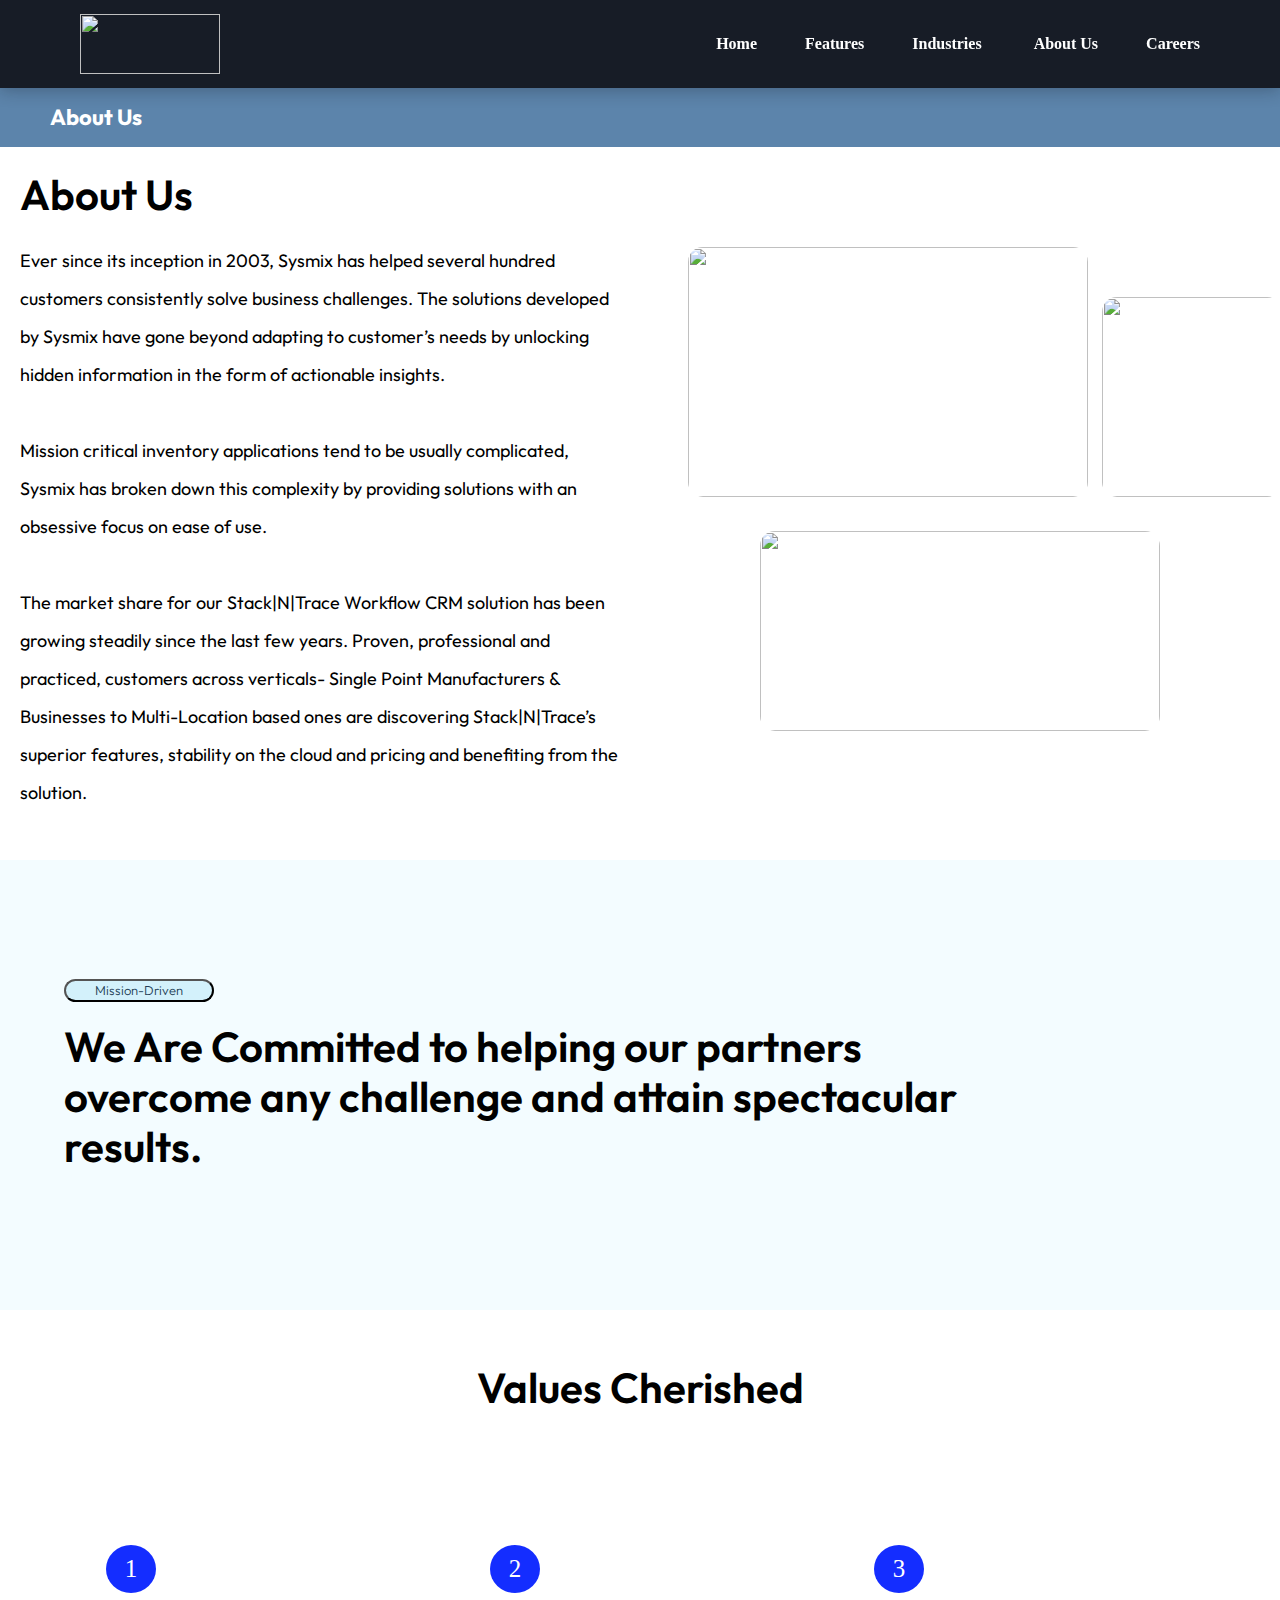
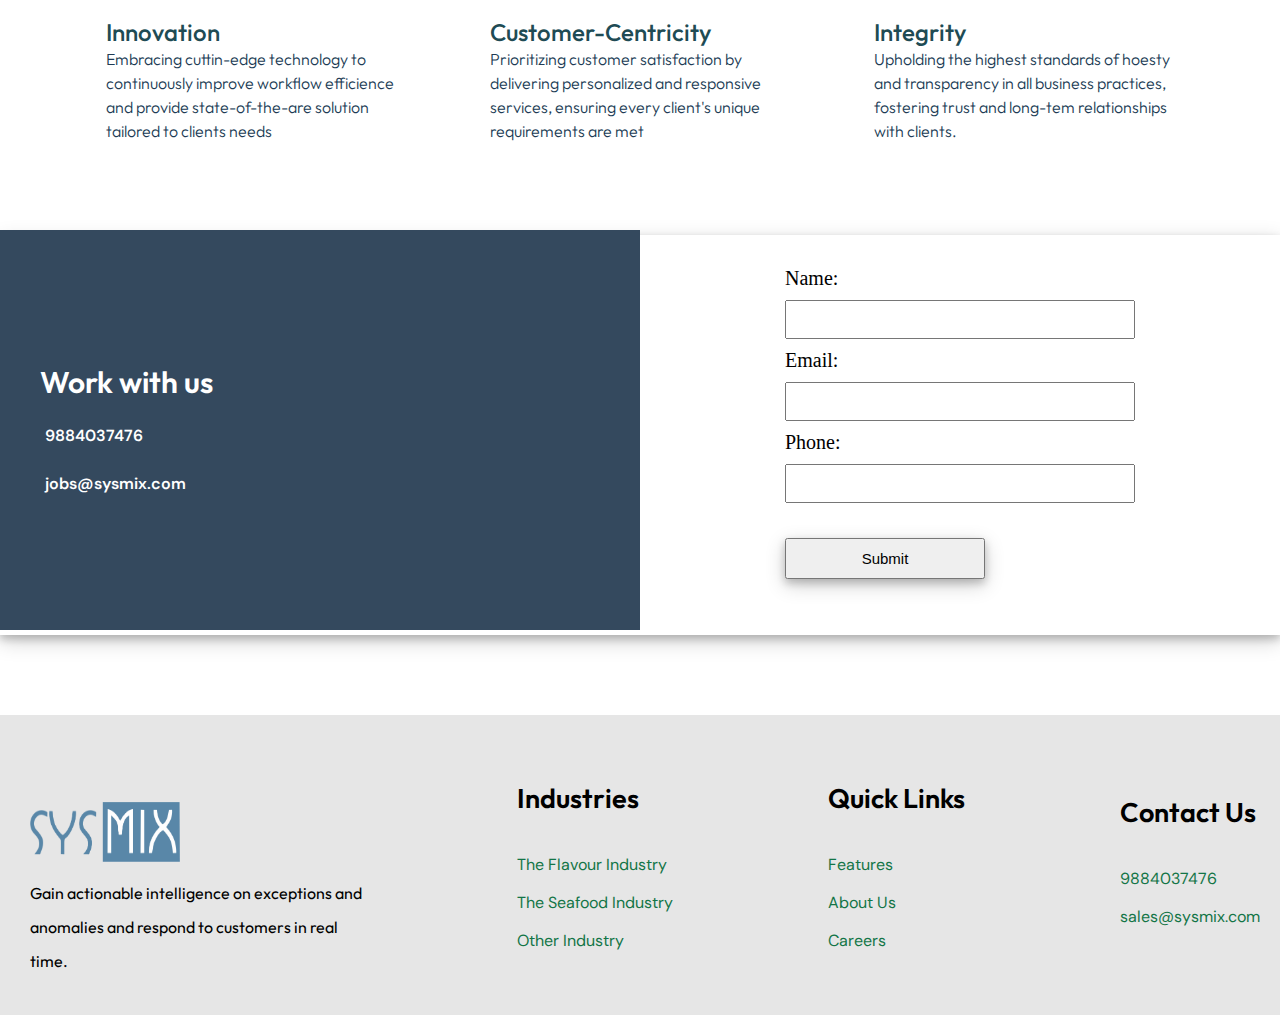
==== aboutus.html @ 6ed76802 "added about-us section" ====
<!DOCTYPE html>
<html lang="en">
<head>
    <meta charset="UTF-8">
    <meta name="viewport" content="width=device-width, initial-scale=1.0">
    <title></title>
    <link href="https://cdn.jsdelivr.net/npm/remixicon@3.2.0/fonts/remixicon.css" rel="stylesheet">
    <link rel="stylesheet" href="https://cdnjs.cloudflare.com/ajax/libs/font-awesome/6.6.0/css/all.min.css" integrity="sha512-Kc323vGBEqzTmouAECnVceyQqyqdsSiqLQISBL29aUW4U/M7pSPA/gEUZQqv1cwx4OnYxTxve5UMg5GT6L4JJg==" crossorigin="anonymous" referrerpolicy="no-referrer" />
    <link
    rel="stylesheet"
    href="https://cdnjs.cloudflare.com/ajax/libs/animate.css/4.1.1/animate.min.css"
  />
    <link rel="stylesheet" href="./aboutus.css">
</head>
<body>
    <!-- start of navbar-section -->
    <header class="header" >
        <nav class="nav container">
           <div class="nav__data">
              <a href="#" class="nav__logo">
                 <img style="width: 140px; height: 60px;" src="https://sysmix.snaptics.agency/wp-content/uploads/2024/07/Page-2sysmix-logo.png" alt="">
              </a>
              
              <div class="nav__toggle" id="nav-toggle">
                 <i class="ri-menu-line nav__burger"></i>
                 <i class="ri-close-line nav__close"></i>
              </div>
           </div>

           <!--=============== NAV MENU ===============-->
           <div class="nav__menu" id="nav-menu">
              <ul class="nav__list">
                 <li><a href="#" class="nav__link">Home</a></li>

                 <li><a href="#" class="nav__link">Features</a></li>

                 <!--=============== DROPDOWN 1 ===============-->
               
                 
                 

                 <!--=============== DROPDOWN 2 ===============-->
                 <li class="dropdown__item">
                    <div class="nav__link">
                       Industries <i class="ri-arrow-down-s-line dropdown__arrow"></i>
                    </div>

                    <ul class="dropdown__menu">
                       <li>
                          <a href="#" class="dropdown__link">
                              Flavour Industry
                          </a>                          
                       </li>

                       <li>
                          <a href="#" class="dropdown__link">
                              Sea Food Industry
                          </a>
                       </li>

                       <li>
                          <a href="#" class="dropdown__link">
                              Other Industries
                          </a>
                       </li>
                    </ul>
                 </li>

                 <li><a href="#" class="nav__link">About Us</a></li>
                 <li><a href="career.html" class="nav__link">Careers</a></li>
              </ul>
           </div>
        </nav>
     </header>
    <!-- end of navbar-section -->

    <!-- start of careers section -->
    <div class="careers">
      <h2>About Us</h2>
  </div>
  <!-- end of careers section -->

  <!-- start of aboutus-section -->
   <div class="aboutus-section">
      <div class="content">
         <h2>About Us</h2>
         <p>Ever since its inception in 2003, Sysmix has helped several hundred <br> customers consistently solve business challenges. The solutions developed <br> by Sysmix have gone beyond adapting to customer’s needs by unlocking <br> hidden information in the form of actionable insights.

            <br>
            <br>
            
 

            Mission critical inventory applications tend to be usually complicated, <br> Sysmix has broken down this complexity by providing solutions with an <br> obsessive focus on ease of use.
            <br>
            <br>
             The market share for our Stack|N|Trace Workflow CRM solution has been <br> growing steadily since the last few years. Proven, professional and  <br>practiced, customers across verticals- Single Point Manufacturers & <br> Businesses to Multi-Location based ones are discovering Stack|N|Trace’s <br>superior features, stability on the cloud and pricing and benefiting from the solution.</p>
      </div>
      <div class="images">
         <div class="images-content">
            <img src="https://sysmix.snaptics.agency/wp-content/uploads/2024/07/Module-11.jpg" alt="" srcset="" class="image-1">
         <img src="https://sysmix.snaptics.agency/wp-content/uploads/2024/07/8_About_Business_Consulting_Company-Hero-Img_2.jpg" alt="" class="image-2">
         <img src="https://sysmix.snaptics.agency/wp-content/uploads/2024/07/8_About_Business_Consulting_Company-Hero-Img_3.jpg" alt="" srcset="" class="image-3">
         </div>
      </div>
   </div>

   <!-- end of aboutus-section -->

   <!-- start of mission driven session -->
    <div class="mission-driven">
      <div class="mission-driven-content">
         <button>Mission-Driven</button>
         <h1>We Are Committed to helping our partners <br> overcome any challenge and attain spectacular <br> results.</h1>

      </div>
    </div>

    <!-- end of mission driven-session -->

    <!-- start of values cherished -->
     <div class="values-cherished">
         <h2>Values Cherished</h2>
     </div>

     <!-- end of values cherished -->

     <!-- start of values -->
      <div class="values">
         <div class="values-content">
            <div class="content-1">
               <div class="insidecontent-1">
                  <p class="heading">1</p>
               <h4>Innovation</h4>
               <p class="content">Embracing cuttin-edge technology to <br>
               continuously improve workflow efficience and provide state-of-the-are solution <br>tailored to clients needs</p>
               </div>
            </div>
            <div class="content-2">
               <div class="insidecontent-2">
                  <p class="heading">2</p>
                  <h4>Customer-Centricity</h4>
                  <p class="content">Prioritizing customer satisfaction by <br> delivering personalized and responsive <br> services, ensuring every client's unique <br> requirements are met</p>
               </div>
            </div>
            <div class="content-3">
               <div class="insidecontent-3">
                  <p class="heading">3</p>
                  <h4>Integrity</h4>
                  <p class="content">Upholding the highest standards of hoesty <br> and transparency in all business practices, <br>fostering trust and long-tem relationships <br> with clients.</p>
               </div>
            </div>
         </div>
      </div>

      <!-- end of values -->

       <!-- start of workwithus-section -->
     <div class="workwithus-section">
      <div class="content">
         <h2>Work with us</h2>
         <p><i class="fa-solid fa-phone" style="color: #fff; margin-right: 5px;"></i> 9884037476</p>
         <p><i class="fa-solid fa-envelope" style="color: #fff; margin-right: 5px;"></i> jobs@sysmix.com</p>
      </div>
      <div class="form">
         <form>
            <label for="fname">Name:</label><br>
            <input type="text" id="fname" name="fname" style="margin: 10px 0px;"><br>
            <label for="lname">Email:</label><br>
            <input type="text" id="lname" name="lname" style="margin: 10px 0px;"> <br>
            <label for="lphone">Phone:</label><br>
            <input type="email" id="lphone" name="lphone" style="margin: 10px 0px;" > <br>
            <button>Submit</button>
          </form>
      </div>

     </div>

     <!-- end of workwithus-section -->


      <!-- start of footer section -->
      <div class="footer">
         <div class="content-1">
            <img src="./images/Page 2sysmix logo.png" alt="">
            <p>Gain actionable intelligence on exceptions and <br>anomalies and respond to customers in real <br> time.</p>
         </div>
         <div class="content-2">
            <h1>Industries</h1>
            <ul>
                <a href=""><li><i class="fa-solid fa-check" style="color:#000;"></i> The Flavour Industry</li></a>
               <a href=""><li><i class="fa-solid fa-check" style="color:#000;"></i> The Seafood Industry</li></a>
               <a href=""><li><i class="fa-solid fa-check" style="color:#000;"></i> Other Industry</li></a>
            </ul>
         </div>
         <div class="content-3">
            <h1>Quick Links</h1>
            <ul>
               <a href=""><li><i class="fa-solid fa-check" style="color:#000;"></i> Features</li></a>
               <a href=""><li><i class="fa-solid fa-check" style="color:#000;"></i> About Us</li></a>
               <a href=""><li><i class="fa-solid fa-check" style="color:#000;"></i> Careers</li></a>
            </ul>
         </div>
         <div class="content-4">
            <h1>Contact Us</h1>
            <ul>
               <a href=""><li><i class="fa-solid fa-phone"style="color:#000;"></i> 9884037476</li></a>
               <a href=""><li><i class="fa-solid fa-envelope " style="color:#000;"></i> sales@sysmix.com</li></a>
               <div style="display: flex;flex-direction: row;">
                  <i class="fa-brands fa-facebook-f " style="margin: 5px 5px; cursor: pointer;"></i>
                  <i class="fa-brands fa-instagram" style="margin: 5px 5px; cursor: pointer;"></i>
                  <i class="fa-brands fa-twitter" style="margin: 5px 5px; cursor: pointer;"></i>
               </div>
               
            </ul>
         </div>
        </div>
   
        <!-- end of footer section -->
  

    <script src="./assets/js/main.js"></script>
</body>
</html>
---- aboutus.css ----
@import url("https://fonts.googleapis.com/css2?family=Montserrat:wght@400;600&display=swap");
@import url('https://fonts.googleapis.com/css2?family=DM+Sans:ital,opsz,wght@0,9..40,100..1000;1,9..40,100..1000&display=swap');
@import url('https://fonts.googleapis.com/css2?family=DM+Sans:ital,opsz,wght@0,9..40,100..1000;1,9..40,100..1000&family=Outfit:wght@100..900&display=swap');
@import url('https://fonts.googleapis.com/css2?family=DM+Sans:ital,opsz,wght@0,9..40,100..1000;1,9..40,100..1000&family=Outfit:wght@100..900&family=Roboto:ital,wght@0,100;0,300;0,400;0,500;0,700;0,900;1,100;1,300;1,400;1,500;1,700;1,900&display=swap');
/* start of navbar-section */
:root {
    --header-height: 3.5rem;
  
    /*========== Colors ==========*/
    /*Color mode HSL(hue, saturation, lightness)*/
    --black-color: hsl(220, 24%, 12%);
    --black-color-light: hsl(220, 24%, 15%);
    --black-color-lighten: hsl(220, 20%, 18%);
    --white-color: #fff;
    --body-color: hsl(220, 100%, 97%);
  
    /*========== Font and typography ==========*/
    /*.5rem = 8px | 1rem = 16px ...*/
    --body-font: "Montserrat", sans-serif;
    --normal-font-size: .938rem;
  
    /*========== Font weight ==========*/
    --font-regular: 400;
    --font-semi-bold: 600;
  
    /*========== z index ==========*/
    --z-tooltip: 10;
    --z-fixed: 100;
  }
  
  /*========== Responsive typography ==========*/
  @media screen and (min-width: 1024px) {
    :root {
      --normal-font-size: 1rem;
    }
  }
  
  /*=============== BASE ===============*/
  * {
    box-sizing: border-box;
    padding: 0;
    margin: 0;
  }
  
  body {
    /* font-family: var(--body-font);
    font-size: var(--normal-font-size);
    background-color: var(--body-color); */
  }
  
  ul {
    list-style: none;
    /* Color highlighting when pressed on mobile devices */
    /*-webkit-tap-highlight-color: transparent;*/
  }
  
  a {
    text-decoration: none;
  }
  
  /*=============== REUSABLE CSS CLASSES ===============*/
  .container {
    max-width: 1120px;
    margin-inline: 1.5rem;
  }
  
  /*=============== HEADER ===============*/
  .header {
    position: fixed;
    top: 0;
    left: 0;
    width: 100%;
    background-color: var(--black-color);
    box-shadow: 0 2px 16px hsla(220, 32%, 8%, .3);
    z-index: var(--z-fixed);
  }
  
  /*=============== NAV ===============*/
  .nav {
    height: var(--header-height);
  }
  
  .nav__logo, 
  .nav__burger, 
  .nav__close {
    color: var(--white-color);
  }
  
  .nav__data {
    height: 100%;
    display: flex;
    justify-content: space-between;
    align-items: center;
  }
  
  .nav__logo {
    display: inline-flex;
    align-items: center;
    column-gap: .25rem;
    font-weight: var(--font-semi-bold);
    /* Color highlighting when pressed on mobile devices */
    /*-webkit-tap-highlight-color: transparent;*/
  }
  
  .nav__logo i {
    font-weight: initial;
    font-size: 1.25rem;
  }
  
  .nav__toggle {
    position: relative;
    width: 32px;
    height: 32px;
  }
  
  .nav__burger, 
  .nav__close {
    position: absolute;
    width: max-content;
    height: max-content;
    inset: 0;
    margin: auto;
    font-size: 1.25rem;
    cursor: pointer;
    transition: opacity .1s, transform .4s;
  }
  
  .nav__close {
    opacity: 0;
  }
  
  /* Navigation for mobile devices */
  @media screen and (max-width: 1118px) {
    .nav__menu {
      position: absolute;
      left: 0;
      top: 2.5rem;
      width: 100%;
      height: calc(100vh - 3.5rem);
      overflow: auto;
      pointer-events: none;
      opacity: 0;
      transition: top .4s, opacity .3s;
    }
    .nav__menu::-webkit-scrollbar {
      width: 0;
    }
    .nav__list {
      background-color: var(--black-color);
      padding-top: 1rem;
    }
  }
  
  .nav__link {
    color: var(--white-color);
    background-color: var(--black-color);
    font-weight: var(--font-semi-bold);
    padding: 1.25rem 1.5rem;
    display: flex;
    justify-content: space-between;
    align-items: center;
    transition: background-color .3s;
  }
  
  .nav__link:hover {
    background-color: var(--black-color-light);
  }
  
  /* Show menu */
  .show-menu {
    opacity: 1;
    top: 3.5rem;
    pointer-events: initial;
  }
  
  /* Show icon */
  .show-icon .nav__burger {
    opacity: 0;
    transform: rotate(90deg);
  }
  .show-icon .nav__close {
    opacity: 1;
    transform: rotate(90deg);
  }
  
  /*=============== DROPDOWN ===============*/
  .dropdown__item {
    cursor: pointer;
  }
  
  .dropdown__arrow {
    font-size: 1.25rem;
    font-weight: initial;
    transition: transform .4s;
  }
  
  .dropdown__link, 
  .dropdown__sublink {
    padding: 1.25rem 1.25rem 1.25rem 2.5rem;
    color: var(--white-color);
    background-color: var(--black-color-light);
    display: flex;
    align-items: center;
    column-gap: .5rem;
    font-weight: var(--font-semi-bold);
    transition: background-color .3s;
  }
  
  .dropdown__link i, 
  .dropdown__sublink i {
    font-size: 1.25rem;
    font-weight: initial;
  }
  
  .dropdown__link:hover, 
  .dropdown__sublink:hover {
    background-color: var(--black-color);
  }
  
  .dropdown__menu, 
  .dropdown__submenu {
    max-height: 0;
    overflow: hidden;
    transition: max-height .4s ease-out;
  }
  
  /* Show dropdown menu & submenu */
  .dropdown__item:hover .dropdown__menu, 
  .dropdown__subitem:hover > .dropdown__submenu {
    max-height: 1000px;
    transition: max-height .4s ease-in;
  }
  
  /* Rotate dropdown icon */
  .dropdown__item:hover .dropdown__arrow {
    transform: rotate(180deg);
  }
  
  /*=============== DROPDOWN SUBMENU ===============*/
  .dropdown__add {
    margin-left: auto;
  }
  
  .dropdown__sublink {
    background-color: var(--black-color-lighten);
  }
  
  /*=============== BREAKPOINTS ===============*/
  /* For small devices */
  @media screen and (max-width: 340px) {
    .container {
      margin-inline: 1rem;
    }
  
    .nav__link {
      padding-inline: 1rem;
    }
  }
  
  /* For large devices */
  @media screen and (min-width: 1118px) {
    .container {
      margin-inline: auto;
    }
  
    .nav {
      height: calc(var(--header-height) + 2rem);
      display: flex;
      justify-content: space-between;
    }
    .nav__toggle {
      display: none;
    }
    .nav__list {
      height: 100%;
      display: flex;
      column-gap: 3rem;
    }
    .nav__link {
      height: 100%;
      padding: 0;
      justify-content: initial;
      column-gap: .25rem;
    }
    .nav__link:hover {
      background-color: transparent;
    }
  
    .dropdown__item, 
    .dropdown__subitem {
      position: relative;
    }
  
    .dropdown__menu, 
    .dropdown__submenu {
      max-height: initial;
      overflow: initial;
      position: absolute;
      left: 0;
      top: 6rem;
      opacity: 0;
      pointer-events: none;
      transition: opacity .3s, top .3s;
    }
  
    .dropdown__link, 
    .dropdown__sublink {
      padding-inline: 1rem 3.5rem;
    }
  
    .dropdown__subitem .dropdown__link {
      padding-inline: 1rem;
    }
  
    .dropdown__submenu {
      position: absolute;
      left: 100%;
      top: .5rem;
    }
  
    /* Show dropdown menu */
    .dropdown__item:hover .dropdown__menu {
      opacity: 1;
      top: 5.5rem;
      pointer-events: initial;
      transition: top .3s;
    }
  
    /* Show dropdown submenu */
    .dropdown__subitem:hover > .dropdown__submenu {
      opacity: 1;
      top: 0;
      pointer-events: initial;
      transition: top .3s;
    }
  }

  /* end of navbar-section */

   /* start of careers-section */
   .careers{
    /* border: 1px solid red; */
    width: 100%;
    height: 60px;
    position: relative;
    top: 87px;
    display: flex;
    align-items: center;
    background-color: #5c84ab;
    color:#fff;
    
    
  }
  .careers h2{
    font-family: "Outfit",sans-serif;
    font-style: normal;
    font-size: 22px;
    font-weight: 500px;
    line-height: 38px;
    position: relative;
    left: 50px;
  }
  /* end of career section */

  /* start of about-us section */
  @media only screen and (max-width:600px){
    .aboutus-section{
      width: 100%;
      /* border: 1px solid red; */
      position: relative;
      top: 87px;
      height: 700px;
      display: flex;
      flex-direction: column;
      justify-content: space-between;
    
    }
    .aboutus-section .content{
      flex: 1;
      /* border: 1px solid blue; */
      height: 700px;
    }
    .aboutus-section .content h2{
      font-family: "Outfit", sans-serif;
      font-style: normal;
      font-weight: 600;
      color: #000;
      line-height: 55px;
      font-size: 30px;
      margin: 20px 0px;
      position: relative;
      left: 20px;
    }
    .aboutus-section .content p{
      font-family: "Outfit",sans-serif;
      font-style: normal;
      font-weight: 400;
      font-size: 15px;
      line-height: 38px;
      color: #000;
      position: relative;
      left: 20px;
      margin: 10px 0px;
    }
    .aboutus-section .images{
      flex: 1;
      /* border: 1px solid black; */
      height: 700px;
    }
    .aboutus-section .images-content{
      /* border: 1px solid red; */
      position: relative;
      top: 100px;
      text-align: center;
     
    }
    .aboutus-section .images .images-content .image-1{
      width: 300px;
      height: 250px;
      object-fit: fill;
      border-radius: 15px;
      position: relative;
      right: 40px;
      
    }
    .aboutus-section .images .images-content .image-2{
      width: 180px;
      height: 200px;
      border-radius: 15px;
      object-fit: fill;
      position: relative;
      
    }
    .aboutus-section .images .image-3{
      width: 400px;
      height: 200px;
      margin-top: 30px;
      border-radius: 15px;
    }
  }
  @media only screen and (min-width:600px){
    .aboutus-section{
      width: 100%;
      /* border: 1px solid red; */
      position: relative;
      top: 87px;
      height: 700px;
      display: flex;
      flex-direction: column;
      justify-content: space-between;
    
    }
    .aboutus-section .content{
      flex: 1;
      /* border: 1px solid blue; */
      height: 700px;
    }
    .aboutus-section .content h2{
      font-family: "Outfit", sans-serif;
      font-style: normal;
      font-weight: 600;
      color: #000;
      line-height: 55px;
      font-size: 30px;
      margin: 20px 0px;
      position: relative;
      left: 20px;
    }
    .aboutus-section .content p{
      font-family: "Outfit",sans-serif;
      font-style: normal;
      font-weight: 400;
      font-size: 15px;
      line-height: 38px;
      color: #000;
      position: relative;
      left: 20px;
      margin: 10px 0px;
    }
    .aboutus-section .images{
      flex: 1;
      /* border: 1px solid black; */
      height: 700px;
    }
    .aboutus-section .images-content{
      /* border: 1px solid red; */
      position: relative;
      top: 100px;
      text-align: center;
     
    }
    .aboutus-section .images .images-content .image-1{
      width: 300px;
      height: 250px;
      object-fit: fill;
      border-radius: 15px;
      position: relative;
      right: 40px;
      
    }
    .aboutus-section .images .images-content .image-2{
      width: 180px;
      height: 200px;
      border-radius: 15px;
      object-fit: fill;
      position: relative;
      
    }
    .aboutus-section .images .image-3{
      width: 400px;
      height: 200px;
      margin-top: 30px;
      border-radius: 15px;
    }
  }
  @media only screen and (min-width:768px){
    .aboutus-section{
      width: 100%;
      /* border: 1px solid red; */
      position: relative;
      top: 87px;
      height: 700px;
      display: flex;
      flex-direction: row;
      justify-content: space-between;
    
    }
    .aboutus-section .content{
      flex: 1;
      /* border: 1px solid blue; */
      height: 700px;
    }
    .aboutus-section .content h2{
      font-family: "Outfit", sans-serif;
      font-style: normal;
      font-weight: 600;
      color: #000;
      line-height: 55px;
      font-size: 30px;
      margin: 20px 0px;
      position: relative;
      left: 20px;
    }
    .aboutus-section .content p{
      font-family: "Outfit",sans-serif;
      font-style: normal;
      font-weight: 400;
      font-size: 15px;
      line-height: 38px;
      color: #000;
      position: relative;
      left: 20px;
      margin: 10px 0px;
    }
    .aboutus-section .images{
      flex: 1;
      /* border: 1px solid black; */
      height: 700px;
    }
    .aboutus-section .images-content{
      /* border: 1px solid red; */
      position: relative;
      top: 100px;
      text-align: center;
     
    }
    .aboutus-section .images .images-content .image-1{
      width: 400px;
      height: 250px;
      object-fit: fill;
      border-radius: 15px;
      position: relative;
      /* right: 20px; */
      left: 20px;
    }
    .aboutus-section .images .images-content .image-2{
      width: 180px;
      height: 200px;
      border-radius: 15px;
      object-fit: fill;
    }
    .aboutus-section .images .image-3{
      width: 400px;
      height: 200px;
      margin-top: 30px;
      border-radius: 15px;
    }
  }
  @media only screen and (min-width:992px){
    .aboutus-section{
      width: 100%;
      /* border: 1px solid red; */
      position: relative;
      top: 87px;
      height: 700px;
      display: flex;
      flex-direction: row;
      justify-content: space-between;
    
    }
    .aboutus-section .content{
      flex: 1;
      /* border: 1px solid blue; */
      height: 700px;
    }
    .aboutus-section .content h2{
      font-family: "Outfit", sans-serif;
      font-style: normal;
      font-weight: 600;
      color: #000;
      line-height: 55px;
      font-size: 42px;
      margin: 20px 0px;
      position: relative;
      left: 20px;
    }
    .aboutus-section .content p{
      font-family: "Outfit",sans-serif;
      font-style: normal;
      font-weight: 400;
      font-size: 18px;
      line-height: 38px;
      color: #000;
      position: relative;
      left: 20px;
      margin: 10px 0px;
    }
    .aboutus-section .images{
      flex: 1;
      /* border: 1px solid black; */
      height: 700px;
    }
    .aboutus-section .images-content{
      /* border: 1px solid red; */
      position: relative;
      top: 100px;
      text-align: center;
     
    }
    .aboutus-section .images .images-content .image-1{
      width: 400px;
      height: 250px;
      object-fit: fill;
      border-radius: 15px;
      position: relative;
    }
    .aboutus-section .images .images-content .image-2{
      width: 180px;
      height: 200px;
      border-radius: 15px;
      object-fit: fill;
      position: relative;
      left: 30px;
    }
    .aboutus-section .images .image-3{
      width: 400px;
      height: 200px;
      margin-top: 30px;
      border-radius: 15px;
    }
  }

/* end of about-us section */


  /* start of mission driven-session */
  @media only screen and (max-width:600px){
    .mission-driven{
     
      width: 100%;
      height: 450px;
      position: relative;
      top: 620px;
      background-color: #f3fcff;
      display: flex;
      align-items: center;
  
    }
  
    .mission-driven .mission-driven-content{
      width: 90%;
      margin: 0 5%;
      height: 400px;
      display: flex;
      flex-direction: column;
      justify-content: center;
      
    }
    .mission-driven .mission-driven-content button{
      font-family: "Outfit",sans-serif;
      font-style: normal;
      font-size: 13px;
      font-weight: 300;
      line-height: 13px;
      color: rgb(32, 59, 84);
      padding: 3px 2px;
      background-color: #d3f1fb;
      width: 150px;
      border-radius: 15px;
      
    }
    .mission-driven .mission-driven-content h1{
      font-family: "Outfit",sans-serif;
      font-style: normal;
      font-size: 30px;
      font-weight: 600;
      line-height: 55px;
      color: #000;
      margin: 20px 0px;
      
    }
   }
  @media only screen and (min-width:600px){
    .mission-driven{
     
      width: 100%;
      height: 450px;
      position: relative;
      top: 620px;
      background-color: #f3fcff;
      display: flex;
      align-items: center;
  
    }
  
    .mission-driven .mission-driven-content{
      width: 90%;
      margin: 0 5%;
      height: 400px;
      display: flex;
      flex-direction: column;
      justify-content: center;
      
    }
    .mission-driven .mission-driven-content button{
      font-family: "Outfit",sans-serif;
      font-style: normal;
      font-size: 13px;
      font-weight: 300;
      line-height: 13px;
      color: rgb(32, 59, 84);
      padding: 3px 2px;
      background-color: #d3f1fb;
      width: 150px;
      border-radius: 15px;
      
    }
    .mission-driven .mission-driven-content h1{
      font-family: "Outfit",sans-serif;
      font-style: normal;
      font-size: 30px;
      font-weight: 600;
      line-height: 55px;
      color: #000;
      margin: 20px 0px;
      
    }
   }
  @media only screen and (min-width:768px){
    .mission-driven{
     
      width: 100%;
      height: 450px;
      position: relative;
      top: 350px;
      background-color: #f3fcff;
      display: flex;
      align-items: center;
  
    }
  
    .mission-driven .mission-driven-content{
      width: 90%;
      margin: 0 5%;
      height: 400px;
      display: flex;
      flex-direction: column;
      justify-content: center;
      
    }
    .mission-driven .mission-driven-content button{
      font-family: "Outfit",sans-serif;
      font-style: normal;
      font-size: 13px;
      font-weight: 300;
      line-height: 13px;
      color: rgb(32, 59, 84);
      padding: 3px 2px;
      background-color: #d3f1fb;
      width: 150px;
      border-radius: 15px;
      
    }
    .mission-driven .mission-driven-content h1{
      font-family: "Outfit",sans-serif;
      font-style: normal;
      font-size: 30px;
      font-weight: 600;
      line-height: 55px;
      color: #000;
      margin: 20px 0px;
      
    }
   }
 @media only screen and (min-width:992px){
  .mission-driven{
   
    width: 100%;
    height: 450px;
    position: relative;
    top: 400px;
    background-color: #f3fcff;
    display: flex;
    align-items: center;
    /* border: 1px solid red; */

  }

  .mission-driven .mission-driven-content{
    width: 90%;
    margin: 0 5%;
    height: 400px;
    display: flex;
    flex-direction: column;
    justify-content: center;
    
  }
  .mission-driven .mission-driven-content button{
    font-family: "Outfit",sans-serif;
    font-style: normal;
    font-size: 13px;
    font-weight: 300;
    line-height: 13px;
    color: rgb(32, 59, 84);
    padding: 3px 2px;
    background-color: #d3f1fb;
    width: 150px;
    border-radius: 15px;
    
  }
  .mission-driven .mission-driven-content h1{
    font-family: "Outfit",sans-serif;
    font-style: normal;
    font-size: 42px;
    font-weight: 600;
    line-height: 50px;
    color: #000;
    margin: 20px 0px;
    
  }
 }
 @media only screen and (min-width:1080px){
  .mission-driven{
   
    width: 100%;
    height: 450px;
    position: relative;
    top: 100px;
    background-color: #f3fcff;
    display: flex;
    align-items: center;
    /* border: 1px solid red; */

  }

  .mission-driven .mission-driven-content{
    width: 90%;
    margin: 0 5%;
    height: 400px;
    display: flex;
    flex-direction: column;
    justify-content: center;
    
  }
  .mission-driven .mission-driven-content button{
    font-family: "Outfit",sans-serif;
    font-style: normal;
    font-size: 13px;
    font-weight: 300;
    line-height: 13px;
    color: rgb(32, 59, 84);
    padding: 3px 2px;
    background-color: #d3f1fb;
    width: 150px;
    border-radius: 15px;
    
  }
  .mission-driven .mission-driven-content h1{
    font-family: "Outfit",sans-serif;
    font-style: normal;
    font-size: 42px;
    font-weight: 600;
    line-height: 50px;
    color: #000;
    margin: 20px 0px;
    
  }
 }

 /* end of mission driven-session */


 /* start of values cherished */
 .values-cherished{
  width: 100%;
  /* border: 1px solid red; */
  position: relative;
  top: 150px;
  height:fit-content;
  text-align: center;
 }
 .values-cherished h2{
  font-family: "Outfit",sans;
  font-style: normal;
  font-size: 42px;
  font-weight: 600;
  line-height: 55px;
  color: #000;
 }

 /* end of values cherished */

 /* start of values */
 .values{
  width: 100%;
  /* border: 1px solid red; */
  height: 350px;
  position: relative;
  top: 200px;
  display: flex;
  align-items: center;
 }
 .values .values-content{
  width: 90%;
  margin: 0 5%;
  display: flex;
  flex-direction: row;
  justify-content: space-around;
  align-items: center;
  height: 270px;
  /* border: 1px solid black; */
 }
 .values .values-content .content-1{
  width: 300px;
  height: 250px;
  /* border: 1px solid rebeccapurple; */
 }
 .values .values-content .content-1 .insidecontent-1{
  /* border: 1px solid green; */
  position: relative;
  top: 30px;
 }
 .values .values-content .content-1 .insidecontent-1 .heading{
  padding: 10px 5px;
  width: 50px;
  font-size: 25px;
  background-color: #142dff;
  color: #fff;
  border-radius:50%;
  text-align: center;
 }
 .values .values-content .content-1 .insidecontent-1 h4{
  color: #204b54;
  font-family: "Outfit",sans-serif;
  font-style: normal;
  font-size: 24px;
  font-weight: 500;
  line-height: 29px;
  margin-top: 25px;

 }
 .values .values-content .content-1 .insidecontent-1 .content{
  font-family: "Outfit",sans-serif;
  font-style: normal;
  font-size: 16px;
  font-weight: 300;
  line-height: 24px;
  color: rgb(32, 59, 84);
 }
 .values .values-content .content-2{
  width: 300px;
  height: 250px;
  /* border: 1px solid rebeccapurple; */
 }
 .values .values-content .content-2 .insidecontent-2{
  /* border: 1px solid green; */
  position: relative;
  top: 30px;
 }
 .values .values-content .content-2 .insidecontent-2 .heading{
  padding: 10px 5px;
  width: 50px;
  font-size: 25px;
  background-color: #142dff;
  color: #fff;
  border-radius:50%;
  text-align: center;
 }
 .values .values-content .content-2 .insidecontent-2 h4{
  color: #204b54;
  font-family: "Outfit",sans-serif;
  font-style: normal;
  font-size: 24px;
  font-weight: 500;
  line-height: 29px;
  margin-top: 25px;

 }
 .values .values-content .content-2 .insidecontent-2 .content{
  font-family: "Outfit",sans-serif;
  font-style: normal;
  font-size: 16px;
  font-weight: 300;
  line-height: 24px;
  color: rgb(32, 59, 84);
 }
 .values .values-content .content-3{
  width: 300px;
  height: 250px;
  /* border: 1px solid rebeccapurple; */
 }
 .values .values-content .content-3 .insidecontent-3{
  /* border: 1px solid green; */
  position: relative;
  top: 30px;
 }
 .values .values-content .content-3 .insidecontent-3 .heading{
  padding: 10px 5px;
  width: 50px;
  font-size: 25px;
  background-color: #142dff;
  color: #fff;
  border-radius:50%;
  text-align: center;
 }
 .values .values-content .content-3 .insidecontent-3 h4{
  color: #204b54;
  font-family: "Outfit",sans-serif;
  font-style: normal;
  font-size: 24px;
  font-weight: 500;
  line-height: 29px;
  margin-top: 25px;

 }
 .values .values-content .content-3 .insidecontent-3 .content{
  font-family: "Outfit",sans-serif;
  font-style: normal;
  font-size: 16px;
  font-weight: 300;
  line-height: 24px;
  color: rgb(32, 59, 84);
 }

 /* end of values */

 @media only screen and (max-width:600px){
  .workwithus-section{
    width: 100%;
    /* border: 1px solid red; */
    height: 600px;
    position: relative;
    top: 450px;
    display: flex;
    flex-direction: column;
    align-items: center;
    justify-content: center;
    box-shadow: 0 4px 8px 0 rgba(0, 0, 0, 0.2), 0 6px 20px 0 rgba(0, 0, 0, 0.19);
  }
  .workwithus-section .content{
    flex: 1;
    height: 500px;
    width: 400px;
    /* border: 1px solid red; */
    display: flex;
    flex-direction: column;
    justify-content: center;
    background-color: #34495e;
    color: #fff;
    margin-bottom: 10px;
    
  }
  .workwithus-section .content h2{
    font-weight: 600;
    font-family: "Outfit",sans-serif;
    font-style: normal;
    font-size: 30px;
    line-height: 39px;
    color: #fff;
    position: relative;
    left: 40px;
    margin: 10px 0px;
  }
  .workwithus-section .content p{
    font-family: "DM Sans", sans-serif;
    font-style: normal;
    font-size: 16px;
    font-weight: 600;
    line-height: 38px;
    color: #fff;
    position: relative;
    left: 40px;
    margin: 5px 0px;
  }
  .workwithus-section .form{
    flex: 1;
    /* border: 1px solid green; */
    height: 400px;
    display: flex;
    flex-direction: column;
    justify-content: center;
    align-items: center;
  }
  .workwithus-section .form label{
    font-size: 20px;
    margin: 10px 0px;
  }
  .workwithus-section .form input{
    padding: 10px;
    width: 350px;
  }
  .workwithus-section .form input:hover{
    border: 2px solid black;
  }
  .workwithus-section .form button{
    margin: 25px 0px;
    padding: 10px ;
    width: 200px;
    font-size: 15px;
    box-shadow: 0 4px 8px 0 rgba(0, 0, 0, 0.2), 0 6px 20px 0 rgba(0, 0, 0, 0.19);
    color: #000;
    

  }
  .workwithus-section .form button:hover{
    cursor: pointer;
    background-color: #34495e;
    color: #fff;
  }
 }
@media only screen and (min-width:600px){
  .workwithus-section{
    width: 100%;
    /* border: 1px solid red; */
    height: 600px;
    position: relative;
    top: 200px;
    display: flex;
    flex-direction: column;
    align-items: center;
    justify-content: center;
    box-shadow: 0 4px 8px 0 rgba(0, 0, 0, 0.2), 0 6px 20px 0 rgba(0, 0, 0, 0.19);
  }
  .workwithus-section .content{
    flex: 1;
    height: 500px;
    width: 400px;
    /* border: 1px solid red; */
    display: flex;
    flex-direction: column;
    justify-content: center;
    background-color: #34495e;
    color: #fff;
    margin-bottom: 10px;
    
  }
  .workwithus-section .content h2{
    font-weight: 600;
    font-family: "Outfit",sans-serif;
    font-style: normal;
    font-size: 30px;
    line-height: 39px;
    color: #fff;
    position: relative;
    left: 40px;
    margin: 10px 0px;
  }
  .workwithus-section .content p{
    font-family: "DM Sans", sans-serif;
    font-style: normal;
    font-size: 16px;
    font-weight: 600;
    line-height: 38px;
    color: #fff;
    position: relative;
    left: 40px;
    margin: 5px 0px;
  }
  .workwithus-section .form{
    flex: 1;
    /* border: 1px solid green; */
    height: 400px;
    display: flex;
    flex-direction: column;
    justify-content: center;
    align-items: center;
  }
  .workwithus-section .form label{
    font-size: 20px;
    margin: 10px 0px;
  }
  .workwithus-section .form input{
    padding: 10px;
    width: 350px;
  }
  .workwithus-section .form input:hover{
    border: 2px solid black;
  }
  .workwithus-section .form button{
    margin: 25px 0px;
    padding: 10px ;
    width: 200px;
    font-size: 15px;
    box-shadow: 0 4px 8px 0 rgba(0, 0, 0, 0.2), 0 6px 20px 0 rgba(0, 0, 0, 0.19);
    color: #000;
    

  }
  .workwithus-section .form button:hover{
    cursor: pointer;
    background-color: #34495e;
    color: #fff;
  }
 }
@media only screen and (min-width:768px){
  .workwithus-section{
    width: 100%;
    /* border: 1px solid red; */
    height: 400px;
    position: relative;
    top: 200px;
    display: flex;
    flex-direction: row;
    align-items: center;
    justify-content: center;
    box-shadow: 0 4px 8px 0 rgba(0, 0, 0, 0.2), 0 6px 20px 0 rgba(0, 0, 0, 0.19);
  }
  .workwithus-section .content{
    flex: 1;
    height: 400px;
    /* border: 1px solid blue; */
    display: flex;
    flex-direction: column;
    justify-content: center;
    background-color: #34495e;
    color: #fff;
    
  }
  .workwithus-section .content h2{
    font-weight: 600;
    font-family: "Outfit",sans-serif;
    font-style: normal;
    font-size: 30px;
    line-height: 39px;
    color: #fff;
    position: relative;
    left: 40px;
    margin: 10px 0px;
  }
  .workwithus-section .content p{
    font-family: "DM Sans", sans-serif;
    font-style: normal;
    font-size: 16px;
    font-weight: 600;
    line-height: 38px;
    color: #fff;
    position: relative;
    left: 40px;
    margin: 5px 0px;
  }
  .workwithus-section .form{
    flex: 1;
    /* border: 1px solid green; */
    height: 400px;
    display: flex;
    flex-direction: column;
    justify-content: center;
    align-items: center;
  }
  .workwithus-section .form label{
    font-size: 20px;
    margin: 10px 0px;
  }
  .workwithus-section .form input{
    padding: 10px;
    width: 350px;
  }
  .workwithus-section .form input:hover{
    border: 2px solid black;
  }
  .workwithus-section .form button{
    margin: 25px 0px;
    padding: 10px ;
    width: 200px;
    font-size: 15px;
    box-shadow: 0 4px 8px 0 rgba(0, 0, 0, 0.2), 0 6px 20px 0 rgba(0, 0, 0, 0.19);
    color: #000;
    

  }
  .workwithus-section .form button:hover{
    cursor: pointer;
    background-color: #34495e;
    color: #fff;
  }
 }
@media only screen and (min-width:992px){
.workwithus-section{
  width: 100%;
  /* border: 1px solid red; */
  height: 400px;
  position: relative;
  top: 220px;
  display: flex;
  flex-direction: row;
  align-items: center;
  justify-content: center;
  box-shadow: 0 4px 8px 0 rgba(0, 0, 0, 0.2), 0 6px 20px 0 rgba(0, 0, 0, 0.19);
}
.workwithus-section .content{
  flex: 1;
  height: 400px;
  /* border: 1px solid blue; */
  display: flex;
  flex-direction: column;
  justify-content: center;
  background-color: #34495e;
  color: #fff;
  
}
.workwithus-section .content h2{
  font-weight: 600;
  font-family: "Outfit",sans-serif;
  font-style: normal;
  font-size: 30px;
  line-height: 39px;
  color: #fff;
  position: relative;
  left: 40px;
  margin: 10px 0px;
}
.workwithus-section .content p{
  font-family: "DM Sans", sans-serif;
  font-style: normal;
  font-size: 16px;
  font-weight: 600;
  line-height: 38px;
  color: #fff;
  position: relative;
  left: 40px;
  margin: 5px 0px;
}
.workwithus-section .form{
  flex: 1;
  /* border: 1px solid green; */
  height: 400px;
  display: flex;
  flex-direction: column;
  justify-content: center;
  align-items: center;
}
.workwithus-section .form label{
  font-size: 20px;
  margin: 10px 0px;
}
.workwithus-section .form input{
  padding: 10px;
  width: 350px;
}
.workwithus-section .form input:hover{
  border: 2px solid black;
}
.workwithus-section .form button{
  margin: 25px 0px;
  padding: 10px ;
  width: 200px;
  font-size: 15px;
  box-shadow: 0 4px 8px 0 rgba(0, 0, 0, 0.2), 0 6px 20px 0 rgba(0, 0, 0, 0.19);
  color: #000;
  

}
.workwithus-section .form button:hover{
  cursor: pointer;
  background-color: #34495e;
  color: #fff;
}
}

/* end fo workwithus-section */



/* start of footer section */
@media only screen and (max-width:649px){
  .footer{
    width: 100%;
    height: 600px;
    position: relative;
    top: 100px;
    /* color: #fff; */
    display: flex;
    justify-content: space-between;
    align-items: center;
    /* border: 1px solid red; */
    background-color: #e6e6e6;
    flex-wrap: wrap;
  
   }
   .footer .content-1{
    margin-left: 20px;
    position: relative;
    top: 20px;
    gap: 1;
   }
  .footer .content-1 img{
    width: 150px;
    height: 60px;
    margin: 10px 0;
  }
  .footer .content-1 p{
    font-family: "Outfit",sans-serif;
    font-style: normal;
    font-size: 16px;
    font-weight: 400;
    line-height: 34px;
    color: #000;
  }
  .footer .content-2{
    position: relative;
    top: 20px;
    gap: 1;
  }
  
  .footer .content-2 h1{
    font-family: "Outfit",sans-serif;
    font-style: normal;
    font-size: 20px;
    font-weight: 600;
    line-height: 35px;
    color: #000;
    position: relative;
    bottom: 30px;
  }
  .footer .content-2 ul a{
    color: #137547;
  }
  .footer .content-2 ul a li{
    font-family: "DM Sans", sans-serif;
    font-style: normal;
    size: 16px;
    font-weight: 400;
    line-height: 38px;
    
    
  }
  .footer .content-3{
    position: relative;
    top: 20px;
    gap: 1;
  }
  .footer .content-3 h1{
    font-family: "Outfit",sans-serif;
    font-style: normal;
    font-size: 20px;
    font-weight: 600;
    line-height: 35px;
    color: #000;
    position: relative;
    bottom: 30px;
  }
  .footer .content-3 ul a{
    color: #137547;
  }
  .footer .content-3 ul a li{
    font-family: "DM Sans", sans-serif;
    font-style: normal;
    size: 16px;
    font-weight: 400;
    line-height: 38px;
    
  }
  .footer .content-4{
    gap: 1;
    position: relative;
    top: 20px;
  }
  
  .footer .content-4 h1{
    font-family: "Outfit",sans-serif;
    font-style: normal;
    font-size: 20px;
    font-weight: 600;
    line-height: 35px;
    color: #000;
    position: relative;
    bottom: 30px;
  }
  .footer .content-4 ul a{
    color: #137547;
  }
  .footer .content-4 ul a li{
    font-family: "DM Sans", sans-serif;
    font-style: normal;
    size: 16px;
    font-weight: 400;
    line-height: 38px;
    
  }
 }
 @media only screen and (min-width:650px){
  .footer{
    width: 100%;
    height: 600px;
    position: relative;
    top: 100px;
    /* color: #fff; */
    display: flex;
    justify-content: space-between;
    align-items: center;
    /* border: 1px solid red; */
    background-color: #e6e6e6;
    flex-wrap: wrap;
  
   }
   .footer .content-1{
    margin-left: 20px;
    position: relative;
    top: 20px;
    gap: 1;
   }
  .footer .content-1 img{
    width: 150px;
    height: 60px;
    margin: 10px 0;
  }
  .footer .content-1 p{
    font-family: "Outfit",sans-serif;
    font-style: normal;
    font-size: 16px;
    font-weight: 400;
    line-height: 34px;
    color: #000;
  }
  .footer .content-2{
    position: relative;
    top: 20px;
    gap: 1;
  }
  
  .footer .content-2 h1{
    font-family: "Outfit",sans-serif;
    font-style: normal;
    font-size: 20px;
    font-weight: 600;
    line-height: 35px;
    color: #000;
    position: relative;
    bottom: 30px;
  }
  .footer .content-2 ul a{
    color: #137547;
  }
  .footer .content-2 ul a li{
    font-family: "DM Sans", sans-serif;
    font-style: normal;
    size: 16px;
    font-weight: 400;
    line-height: 38px;
    
    
  }
  .footer .content-3{
    position: relative;
    top: 20px;
    gap: 1;
  }
  .footer .content-3 h1{
    font-family: "Outfit",sans-serif;
    font-style: normal;
    font-size: 20px;
    font-weight: 600;
    line-height: 35px;
    color: #000;
    position: relative;
    bottom: 30px;
  }
  .footer .content-3 ul a{
    color: #137547;
  }
  .footer .content-3 ul a li{
    font-family: "DM Sans", sans-serif;
    font-style: normal;
    size: 16px;
    font-weight: 400;
    line-height: 38px;
    
  }
  .footer .content-4{
    gap: 1;
    position: relative;
    top: 20px;
  }
  
  .footer .content-4 h1{
    font-family: "Outfit",sans-serif;
    font-style: normal;
    font-size: 20px;
    font-weight: 600;
    line-height: 35px;
    color: #000;
    position: relative;
    bottom: 30px;
  }
  .footer .content-4 ul a{
    color: #137547;
  }
  .footer .content-4 ul a li{
    font-family: "DM Sans", sans-serif;
    font-style: normal;
    size: 16px;
    font-weight: 400;
    line-height: 38px;
    
  }
 }
 @media only screen and (min-width:853px){
  .footer{
    width: 100%;
    height: 300px;
    position: relative;
    top: 100px;
    /* color: #fff; */
    display: flex;
    justify-content: space-between;
    align-items: center;
    /* border: 1px solid red; */
    background-color: #e6e6e6;
  
   }
   .footer .content-1{
    margin-left: 20px;
    position: relative;
    top: 20px;
   }
  .footer .content-1 img{
    width: 150px;
    height: 60px;
    margin: 10px 0;
  }
  .footer .content-1 p{
    font-family: "Outfit",sans-serif;
    font-style: normal;
    font-size: 16px;
    font-weight: 400;
    line-height: 34px;
    color: #000;
  }
  .footer .content-2{
    position: relative;
    top: 20px;
  }
  
  .footer .content-2 h1{
    font-family: "Outfit",sans-serif;
    font-style: normal;
    font-size: 20px;
    font-weight: 600;
    line-height: 35px;
    color: #000;
    position: relative;
    bottom: 30px;
  }
  .footer .content-2 ul a{
    color: #137547;
  }
  .footer .content-2 ul a li{
    font-family: "DM Sans", sans-serif;
    font-style: normal;
    size: 16px;
    font-weight: 400;
    line-height: 38px;
    
    
  }
  .footer .content-3{
    position: relative;
    top: 20px;
  }
  .footer .content-3 h1{
    font-family: "Outfit",sans-serif;
    font-style: normal;
    font-size: 20px;
    font-weight: 600;
    line-height: 35px;
    color: #000;
    position: relative;
    bottom: 30px;
  }
  .footer .content-3 ul a{
    color: #137547;
  }
  .footer .content-3 ul a li{
    font-family: "DM Sans", sans-serif;
    font-style: normal;
    size: 16px;
    font-weight: 400;
    line-height: 38px;
    
  }
  
  .footer .content-4 h1{
    font-family: "Outfit",sans-serif;
    font-style: normal;
    font-size: 20px;
    font-weight: 600;
    line-height: 35px;
    color: #000;
    position: relative;
    bottom: 30px;
  }
  .footer .content-4 ul a{
    color: #137547;
  }
  .footer .content-4 ul a li{
    font-family: "DM Sans", sans-serif;
    font-style: normal;
    size: 16px;
    font-weight: 400;
    line-height: 38px;
    
  }
 }
 @media only screen and (min-width:992px){
  .footer{
    width: 100%;
    height: 300px;
    position: relative;
    top: 300px;
    /* color: #fff; */
    display: flex;
    justify-content: space-between;
    align-items: center;
    /* border: 1px solid red; */
    background-color: #e6e6e6;
  
   }
   .footer .content-1{
    margin-left: 30px;
   }
  .footer .content-1 img{
    width: 150px;
    height: 60px;
    margin: 10px 0;
  }
  .footer .content-1 p{
    font-family: "Outfit",sans-serif;
    font-style: normal;
    font-size: 16px;
    font-weight: 400;
    line-height: 34px;
    color: #000;
  }
  
  .footer .content-2 h1{
    font-family: "Outfit",sans-serif;
    font-style: normal;
    font-size: 27px;
    font-weight: 600;
    line-height: 35px;
    color: #000;
    position: relative;
    bottom: 30px;
  }
  .footer .content-2 ul a{
    color: #137547;
  }
  .footer .content-2 ul a li{
    font-family: "DM Sans", sans-serif;
    font-style: normal;
    size: 16px;
    font-weight: 400;
    line-height: 38px;
    
    
  }
  .footer .content-3 h1{
    font-family: "Outfit",sans-serif;
    font-style: normal;
    font-size: 27px;
    font-weight: 600;
    line-height: 35px;
    color: #000;
    position: relative;
    bottom: 30px;
  }
  .footer .content-3 ul a{
    color: #137547;
  }
  .footer .content-3 ul a li{
    font-family: "DM Sans", sans-serif;
    font-style: normal;
    size: 16px;
    font-weight: 400;
    line-height: 38px;
    
  }
  
  
  .footer .content-4{
    margin-right: 20px;
  }
  .footer .content-4 h1{
    font-family: "Outfit",sans-serif;
    font-style: normal;
    font-size: 27px;
    font-weight: 600;
    line-height: 35px;
    color: #000;
    position: relative;
    bottom: 30px;
  }
  .footer .content-4 ul a{
    color: #137547;
  }
  .footer .content-4 ul a li{
    font-family: "DM Sans", sans-serif;
    font-style: normal;
    size: 16px;
    font-weight: 400;
    line-height: 38px;
    
  }
 }

 /* end of footer section */
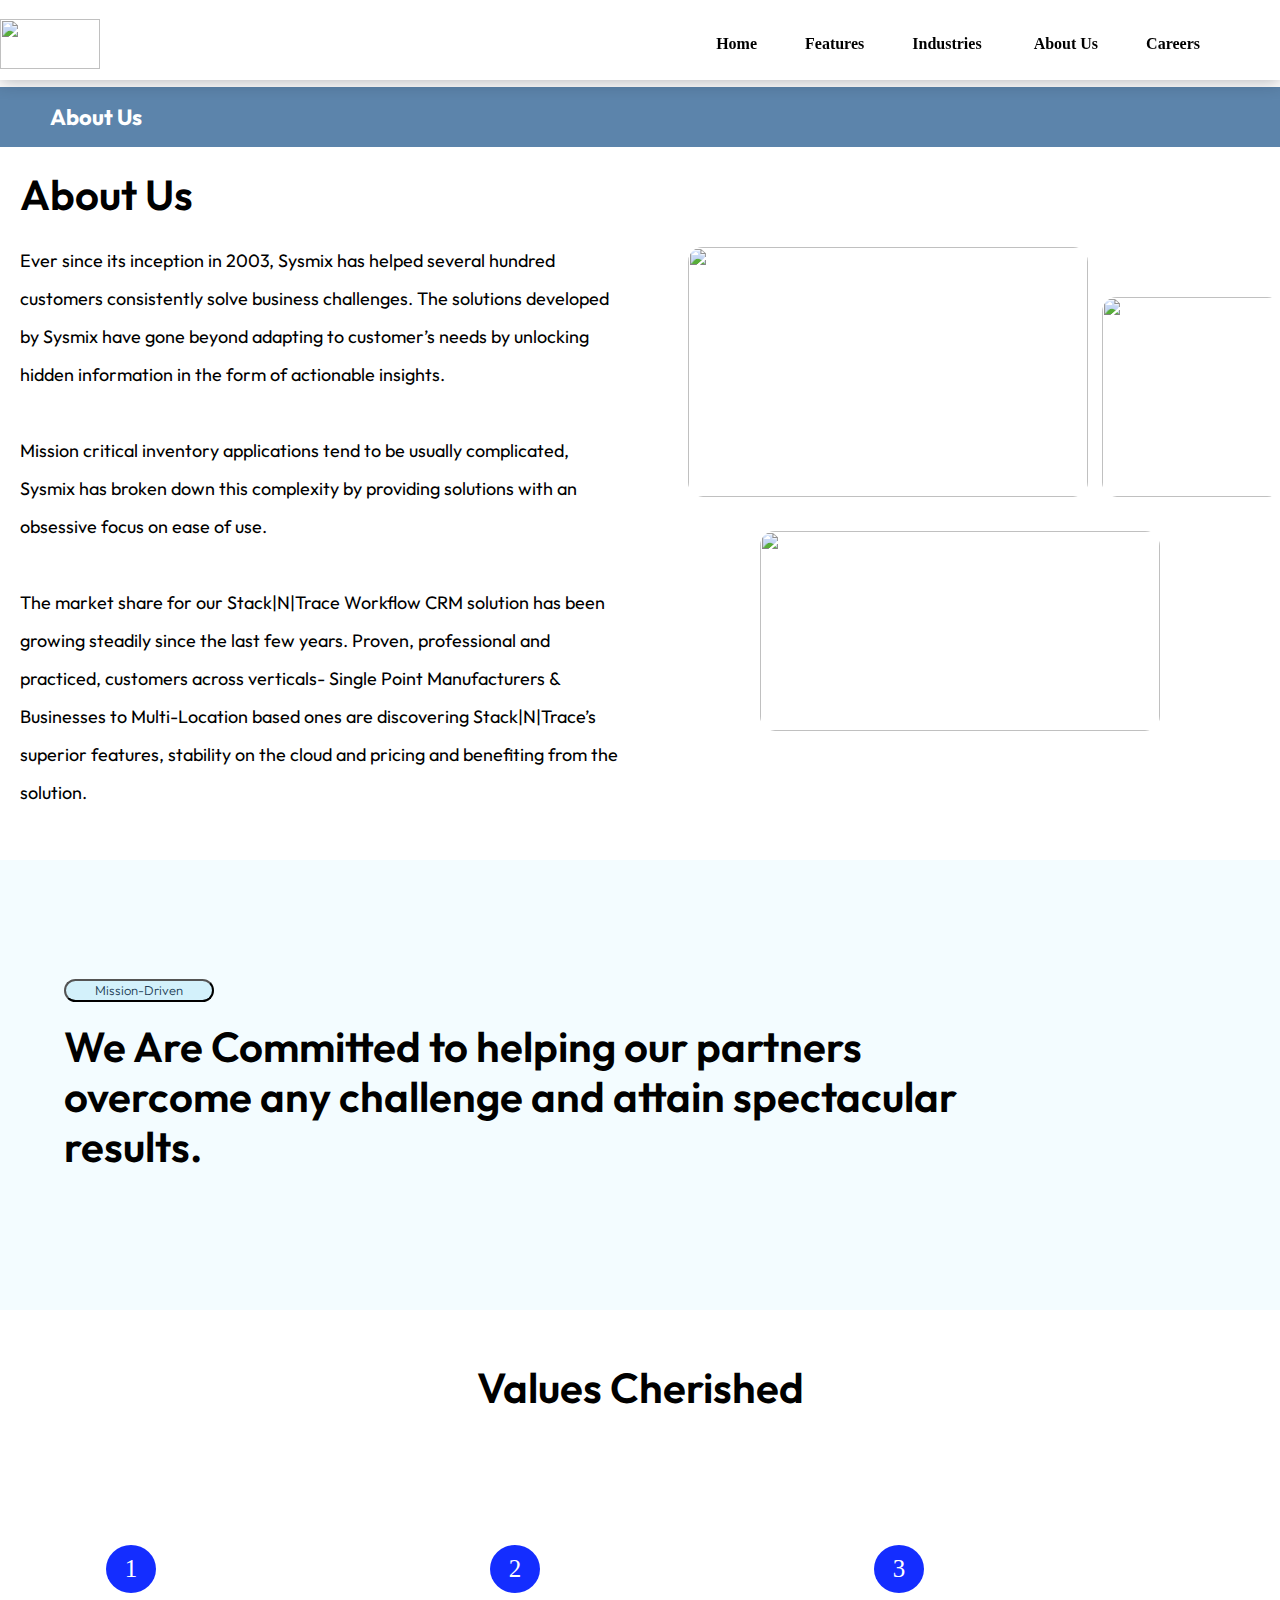
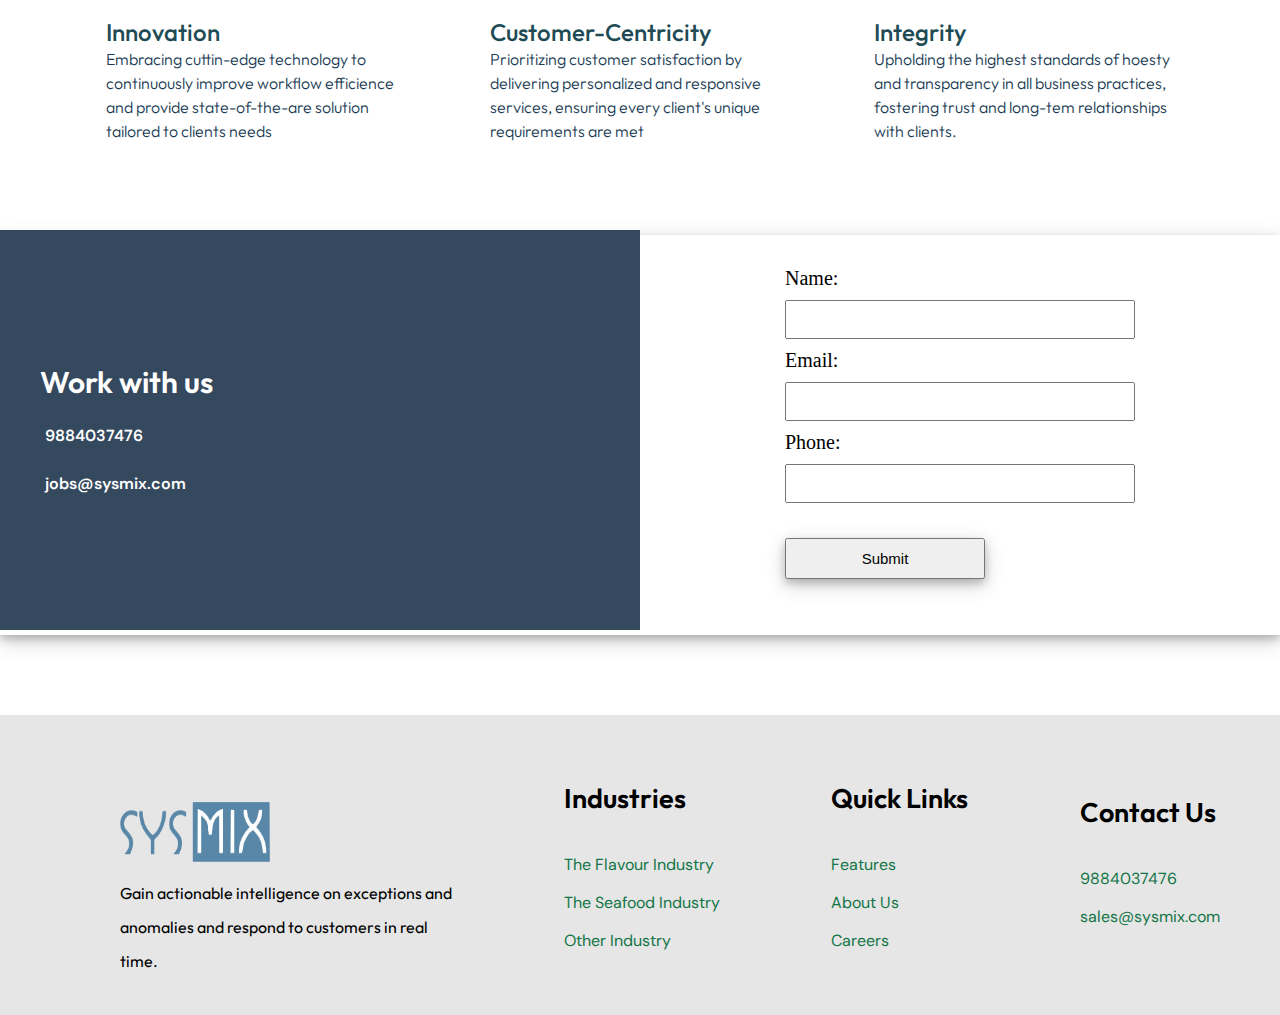
==== commit eb54650c: "added changes" ====
--- a/aboutus.html
+++ b/aboutus.html
@@ -14,11 +14,11 @@
 </head>
 <body>
     <!-- start of navbar-section -->
-    <header class="header" >
+    <header class="header" style="background-color: #fff; height: 80px;" >
         <nav class="nav container">
            <div class="nav__data">
               <a href="#" class="nav__logo">
-                 <img style="width: 140px; height: 60px;" src="https://sysmix.snaptics.agency/wp-content/uploads/2024/07/Page-2sysmix-logo.png" alt="">
+               <img style="width: 100px; height: 50px; position: relative;right:80px;" src="https://sysmix.snaptics.agency/wp-content/uploads/2024/07/Page-2sysmix-logo.png" alt="">
               </a>
               
               <div class="nav__toggle" id="nav-toggle">
@@ -30,9 +30,9 @@
            <!--=============== NAV MENU ===============-->
            <div class="nav__menu" id="nav-menu">
               <ul class="nav__list">
-                 <li><a href="#" class="nav__link">Home</a></li>
-
-                 <li><a href="#" class="nav__link">Features</a></li>
+                 <li><a href="index.html" class="nav__link">Home</a></li>
+
+                 <li><a href="features.html" class="nav__link">Features</a></li>
 
                  <!--=============== DROPDOWN 1 ===============-->
                
@@ -45,28 +45,28 @@
                        Industries <i class="ri-arrow-down-s-line dropdown__arrow"></i>
                     </div>
 
-                    <ul class="dropdown__menu">
+                    <ul class="dropdown__menu" style="background-color: #5c84ab; color: #fff;">
                        <li>
-                          <a href="#" class="dropdown__link">
+                          <a href="flavourindustry.html" class="dropdown__link">
                               Flavour Industry
                           </a>                          
                        </li>
 
                        <li>
-                          <a href="#" class="dropdown__link">
+                          <a href="seafoodindustry.html" class="dropdown__link">
                               Sea Food Industry
                           </a>
                        </li>
 
                        <li>
-                          <a href="#" class="dropdown__link">
+                          <a href="otherindustries.html" class="dropdown__link">
                               Other Industries
                           </a>
                        </li>
                     </ul>
                  </li>
 
-                 <li><a href="#" class="nav__link">About Us</a></li>
+                 <li><a href="aboutus.html" class="nav__link">About Us</a></li>
                  <li><a href="career.html" class="nav__link">Careers</a></li>
               </ul>
            </div>
--- a/aboutus.css
+++ b/aboutus.css
@@ -8,11 +8,11 @@
   
     /*========== Colors ==========*/
     /*Color mode HSL(hue, saturation, lightness)*/
-    --black-color: hsl(220, 24%, 12%);
+    /* --black-color: hsl(220, 24%, 12%);
     --black-color-light: hsl(220, 24%, 15%);
     --black-color-lighten: hsl(220, 20%, 18%);
     --white-color: #fff;
-    --body-color: hsl(220, 100%, 97%);
+    --body-color: hsl(220, 100%, 97%); */
   
     /*========== Font and typography ==========*/
     /*.5rem = 8px | 1rem = 16px ...*/
@@ -919,6 +919,8 @@
  }
 
  /* end of values cherished */
+
+ 
 
  /* start of values */
  .values{
@@ -1746,7 +1748,7 @@
   
    }
    .footer .content-1{
-    margin-left: 30px;
+    margin-left: 120px;
    }
   .footer .content-1 img{
     width: 150px;
@@ -1808,7 +1810,7 @@
   
   
   .footer .content-4{
-    margin-right: 20px;
+    margin-right: 60px;
   }
   .footer .content-4 h1{
     font-family: "Outfit",sans-serif;
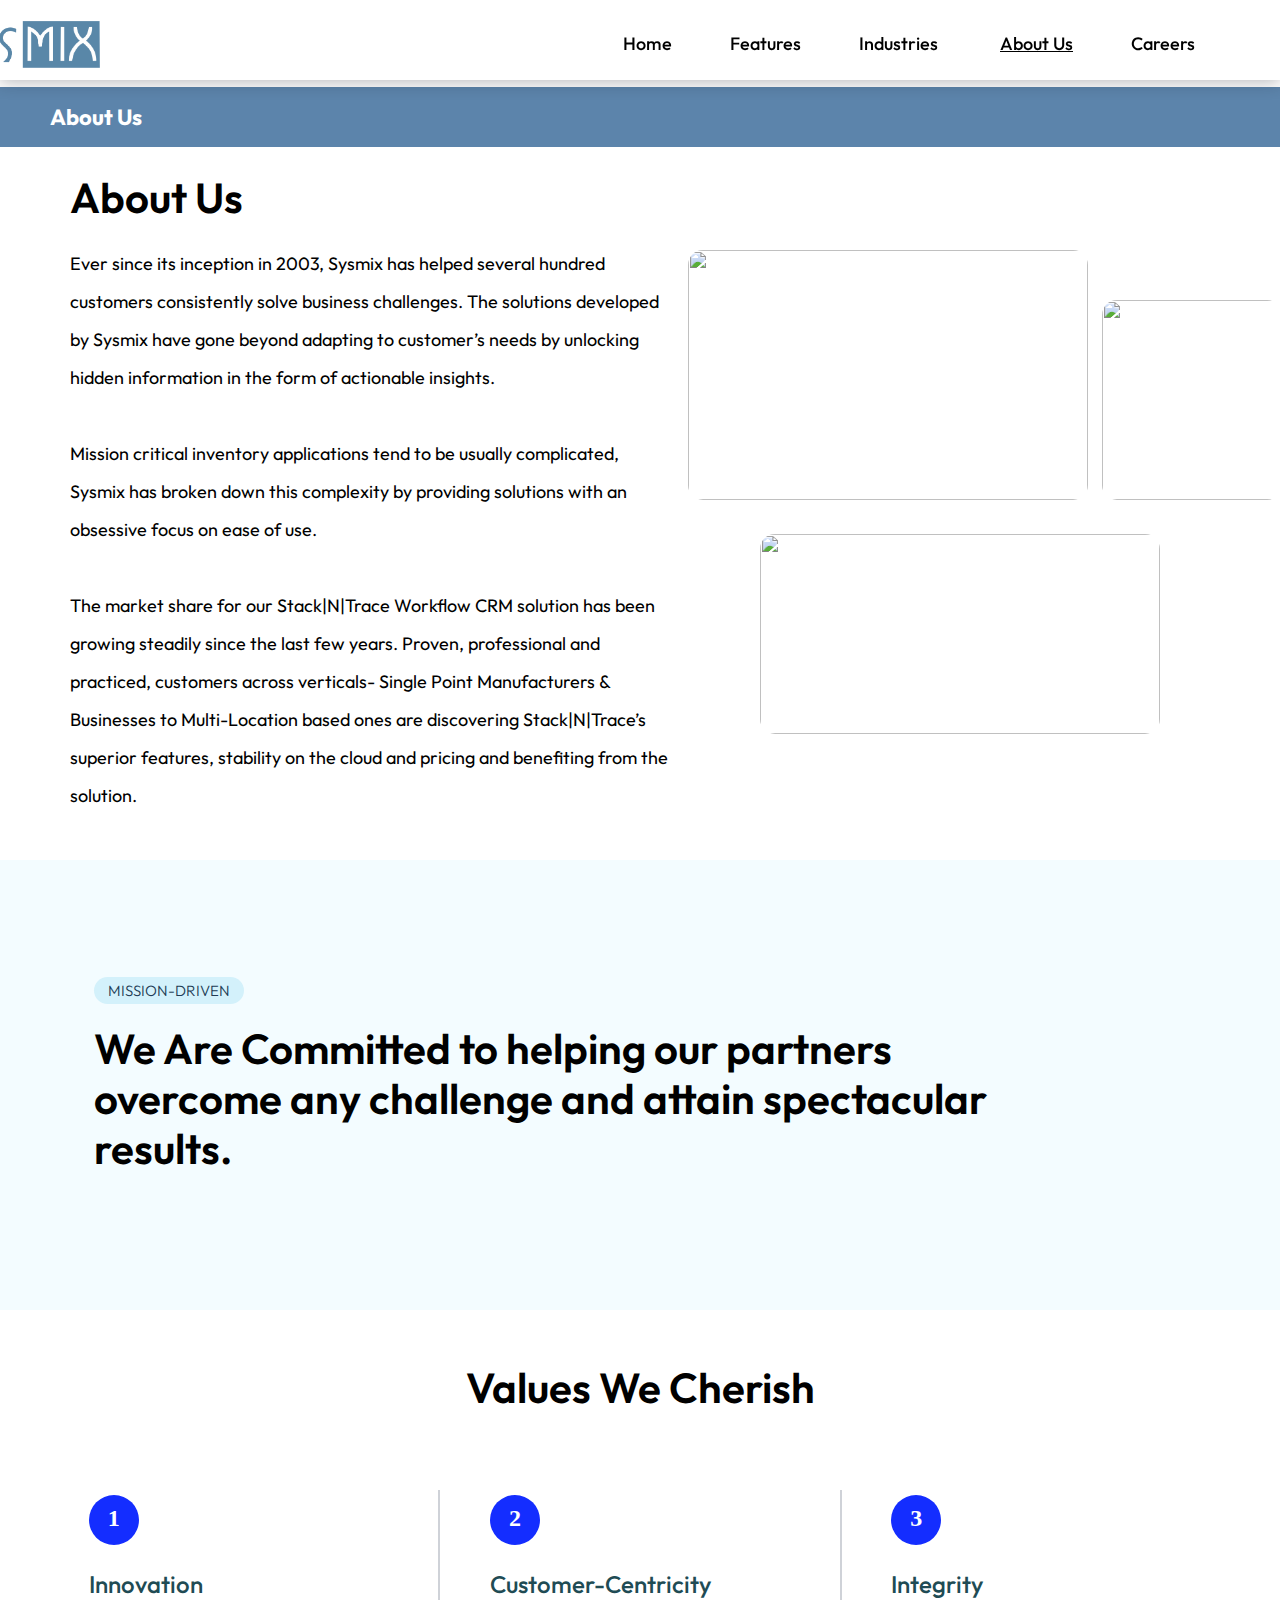
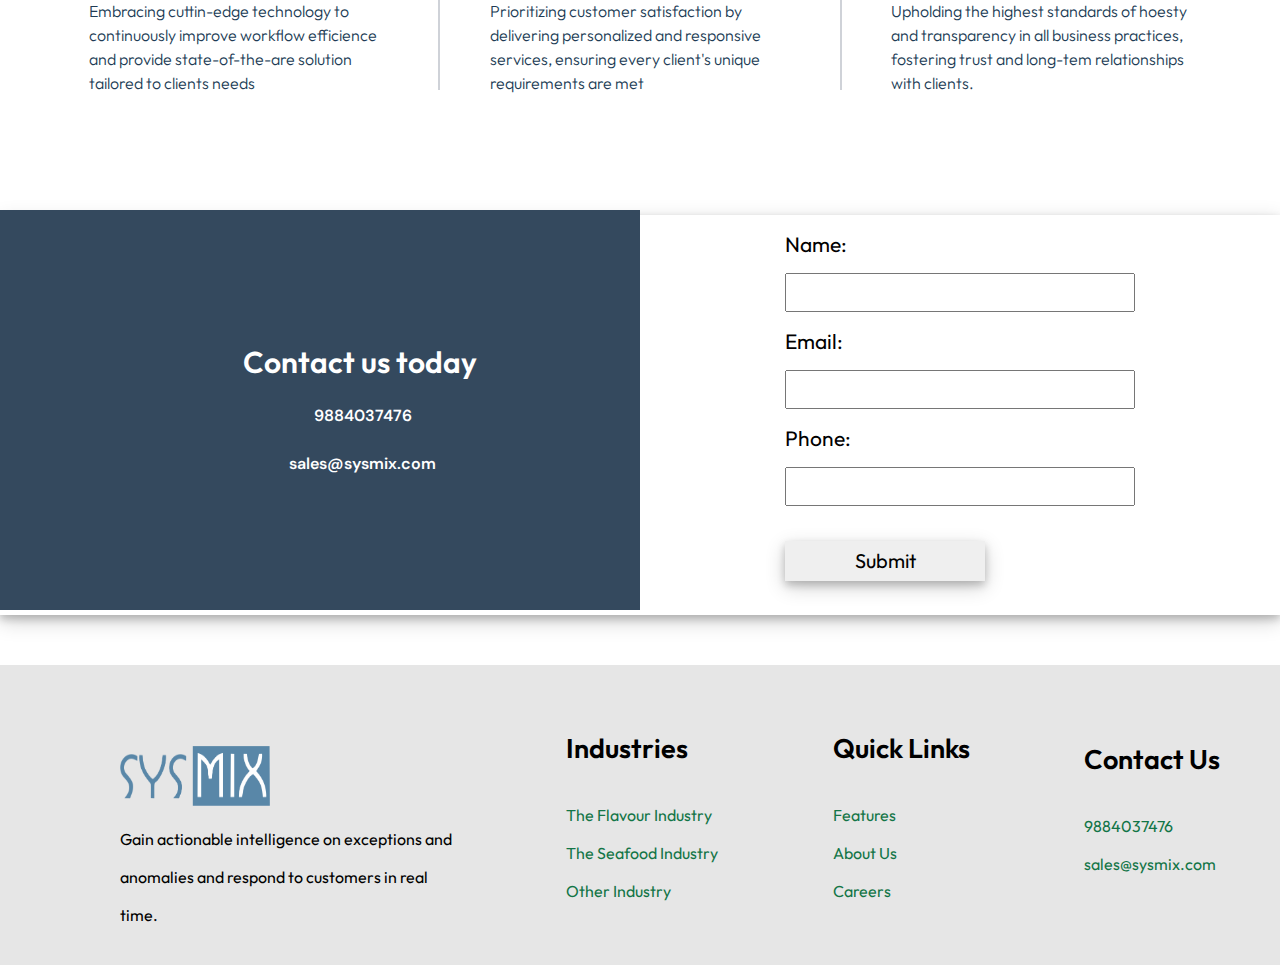
==== commit 1f03a4a3: "made changes in 4 files" ====
--- a/aboutus.html
+++ b/aboutus.html
@@ -14,64 +14,87 @@
 </head>
 <body>
     <!-- start of navbar-section -->
-    <header class="header" style="background-color: #fff; height: 80px;" >
-        <nav class="nav container">
-           <div class="nav__data">
-              <a href="#" class="nav__logo">
-               <img style="width: 100px; height: 50px; position: relative;right:80px;" src="https://sysmix.snaptics.agency/wp-content/uploads/2024/07/Page-2sysmix-logo.png" alt="">
-              </a>
-              
-              <div class="nav__toggle" id="nav-toggle">
-                 <i class="ri-menu-line nav__burger"></i>
-                 <i class="ri-close-line nav__close"></i>
-              </div>
-           </div>
-
-           <!--=============== NAV MENU ===============-->
-           <div class="nav__menu" id="nav-menu">
-              <ul class="nav__list">
-                 <li><a href="index.html" class="nav__link">Home</a></li>
-
-                 <li><a href="features.html" class="nav__link">Features</a></li>
-
-                 <!--=============== DROPDOWN 1 ===============-->
+    <header class="header" style="background-color: #fff; height: 80px; font-family: 'Outfit',sans-serif; font-style: normal; font-weight: 500;
+      color: #000; line-height: 20px;font-size: 18px;">
+         <nav class="nav container">
+            <div class="nav__data">
+               <a href="index.html" class="nav__logo">
+                  <img style="width: 150px; height: 47px; position: relative;right:130px;" src="./images/Page 2sysmix logo.png" alt="">
+               </a>
                
-                 
-                 
-
-                 <!--=============== DROPDOWN 2 ===============-->
-                 <li class="dropdown__item">
-                    <div class="nav__link">
-                       Industries <i class="ri-arrow-down-s-line dropdown__arrow"></i>
-                    </div>
-
-                    <ul class="dropdown__menu" style="background-color: #5c84ab; color: #fff;">
-                       <li>
-                          <a href="flavourindustry.html" class="dropdown__link">
-                              Flavour Industry
-                          </a>                          
-                       </li>
-
-                       <li>
-                          <a href="seafoodindustry.html" class="dropdown__link">
-                              Sea Food Industry
-                          </a>
-                       </li>
-
-                       <li>
-                          <a href="otherindustries.html" class="dropdown__link">
-                              Other Industries
-                          </a>
-                       </li>
-                    </ul>
-                 </li>
-
-                 <li><a href="aboutus.html" class="nav__link">About Us</a></li>
-                 <li><a href="career.html" class="nav__link">Careers</a></li>
-              </ul>
-           </div>
-        </nav>
-     </header>
+               <div class="nav__toggle" id="nav-toggle">
+                  <i class="ri-menu-line nav__burger"></i>
+                  <i class="ri-close-line nav__close"></i>
+               </div>
+            </div>
+
+            <!--=============== NAV MENU ===============-->
+            <div class="nav__menu" id="nav-menu">
+               <ul class="nav__list">
+                  <li class="nav-link active-link">
+                     <a href="index.html" class="nav__link" >Home</a>
+                  </li>
+                  <li class="nav-link">
+                     <a href="/features.html" class="nav__link">Features</a>
+                  </li>
+
+                  <!--=============== DROPDOWN 1 ===============-->
+                
+                  
+                  
+
+                  <!--=============== DROPDOWN 2 ===============-->
+                  <li class="dropdown__item">
+                     <div class="nav__link" >
+                        Industries <i class="ri-arrow-down-s-line dropdown__arrow"></i>
+                     </div>
+                     <ul class="dropdown__menu"  >
+                       <div style=" position: relative;
+                       right: 980px; background-color: #5c84ab; color: #fff; width:1600px;
+                       text-align: center;display: flex;
+                       justify-content: center;align-items: center; height: 200px;">
+                        
+                           <li class="nav-link" style=" margin: 15px 0px; ">
+                              <a href="flavourindustry.html" class="dropdown__link">
+                                  Flavour Industry
+                              </a>   
+                                                   
+                           </li>
+   
+                           <li class="nav-link">
+                              <a href="seafoodindustry.html" class="dropdown__link">
+                                  Sea Food Industry
+                                  
+                              </a>
+                              
+                           </li>
+                        
+
+                     
+                           <li class="nav-link">
+                              <a href="otherindustries.html" class="dropdown__link">
+                                  Other Industries
+                              </a>
+                              
+                           </li>
+                        
+                       </div>
+                     </ul>
+                    
+                  </li>
+
+                  <li class="nav-link">
+                     <a href="aboutus.html" class="nav__link" style="text-decoration: underline;">About Us</a>
+                     <div class="underline"></div>
+                  </li>
+                  <li class="nav-link"> 
+                     <a href="career.html" class="nav__link">Careers</a>
+                    
+                  </li>
+               </ul>
+            </div>
+         </nav>
+      </header>
     <!-- end of navbar-section -->
 
     <!-- start of careers section -->
@@ -110,7 +133,7 @@
    <!-- start of mission driven session -->
     <div class="mission-driven">
       <div class="mission-driven-content">
-         <button>Mission-Driven</button>
+         <button>MISSION-DRIVEN</button>
          <h1>We Are Committed to helping our partners <br> overcome any challenge and attain spectacular <br> results.</h1>
 
       </div>
@@ -120,7 +143,7 @@
 
     <!-- start of values cherished -->
      <div class="values-cherished">
-         <h2>Values Cherished</h2>
+         <h2>Values We Cherish</h2>
      </div>
 
      <!-- end of values cherished -->
@@ -135,14 +158,14 @@
                <p class="content">Embracing cuttin-edge technology to <br>
                continuously improve workflow efficience and provide state-of-the-are solution <br>tailored to clients needs</p>
                </div>
-            </div>
+            </div><span style="border-right: 2px solid #cfd2d8; height: 200px;"></span>
             <div class="content-2">
                <div class="insidecontent-2">
                   <p class="heading">2</p>
                   <h4>Customer-Centricity</h4>
                   <p class="content">Prioritizing customer satisfaction by <br> delivering personalized and responsive <br> services, ensuring every client's unique <br> requirements are met</p>
                </div>
-            </div>
+            </div><span style="border-right: 2px solid #cfd2d8; height: 200px;"></span>
             <div class="content-3">
                <div class="insidecontent-3">
                   <p class="heading">3</p>
@@ -156,25 +179,25 @@
       <!-- end of values -->
 
        <!-- start of workwithus-section -->
-     <div class="workwithus-section">
-      <div class="content">
-         <h2>Work with us</h2>
-         <p><i class="fa-solid fa-phone" style="color: #fff; margin-right: 5px;"></i> 9884037476</p>
-         <p><i class="fa-solid fa-envelope" style="color: #fff; margin-right: 5px;"></i> jobs@sysmix.com</p>
-      </div>
-      <div class="form">
-         <form>
-            <label for="fname">Name:</label><br>
-            <input type="text" id="fname" name="fname" style="margin: 10px 0px;"><br>
-            <label for="lname">Email:</label><br>
-            <input type="text" id="lname" name="lname" style="margin: 10px 0px;"> <br>
-            <label for="lphone">Phone:</label><br>
-            <input type="email" id="lphone" name="lphone" style="margin: 10px 0px;" > <br>
-            <button>Submit</button>
-          </form>
-      </div>
-
-     </div>
+       <div class="workwithus-section">
+         <div class="content">
+            <h2>Contact us today</h2>
+            <p><i class="fa-solid fa-phone" style="color: #fff; margin-right: 5px;"></i> 9884037476</p>
+            <p><i class="fa-solid fa-envelope" style="color: #fff; margin-right: 5px;"></i> sales@sysmix.com</p>
+         </div>
+         <div class="form">
+            <form>
+               <label for="fname">Name:</label><br>
+               <input type="text" id="fname" name="fname" style="margin: 10px 0px;"><br>
+               <label for="lname">Email:</label><br>
+               <input type="text" id="lname" name="lname" style="margin: 10px 0px;"> <br>
+               <label for="lphone">Phone:</label><br>
+               <input type="email" id="lphone" name="lphone" style="margin: 10px 0px;" > <br>
+               <button>Submit</button>
+             </form>
+         </div>
+   
+        </div>
 
      <!-- end of workwithus-section -->
 
@@ -188,17 +211,17 @@
          <div class="content-2">
             <h1>Industries</h1>
             <ul>
-                <a href=""><li><i class="fa-solid fa-check" style="color:#000;"></i> The Flavour Industry</li></a>
-               <a href=""><li><i class="fa-solid fa-check" style="color:#000;"></i> The Seafood Industry</li></a>
-               <a href=""><li><i class="fa-solid fa-check" style="color:#000;"></i> Other Industry</li></a>
+                <a href="flavourindustry.html"><li><i class="fa-solid fa-check" style="color:#000;"></i> The Flavour Industry</li></a>
+               <a href="seafoodindustry.html"><li><i class="fa-solid fa-check" style="color:#000;"></i> The Seafood Industry</li></a>
+               <a href="otherindustries.html"><li><i class="fa-solid fa-check" style="color:#000;"></i> Other Industry</li></a>
             </ul>
          </div>
          <div class="content-3">
             <h1>Quick Links</h1>
             <ul>
-               <a href=""><li><i class="fa-solid fa-check" style="color:#000;"></i> Features</li></a>
-               <a href=""><li><i class="fa-solid fa-check" style="color:#000;"></i> About Us</li></a>
-               <a href=""><li><i class="fa-solid fa-check" style="color:#000;"></i> Careers</li></a>
+               <a href="features.html"><li><i class="fa-solid fa-check" style="color:#000;"></i> Features</li></a>
+               <a href="aboutus.html"><li><i class="fa-solid fa-check" style="color:#000;"></i> About Us</li></a>
+               <a href="career.html"><li><i class="fa-solid fa-check" style="color:#000;"></i> Careers</li></a>
             </ul>
          </div>
          <div class="content-4">
@@ -206,7 +229,7 @@
             <ul>
                <a href=""><li><i class="fa-solid fa-phone"style="color:#000;"></i> 9884037476</li></a>
                <a href=""><li><i class="fa-solid fa-envelope " style="color:#000;"></i> sales@sysmix.com</li></a>
-               <div style="display: flex;flex-direction: row;">
+               <div style="display: flex;flex-direction: row; margin-top: 6px;">
                   <i class="fa-brands fa-facebook-f " style="margin: 5px 5px; cursor: pointer;"></i>
                   <i class="fa-brands fa-instagram" style="margin: 5px 5px; cursor: pointer;"></i>
                   <i class="fa-brands fa-twitter" style="margin: 5px 5px; cursor: pointer;"></i>
--- a/aboutus.css
+++ b/aboutus.css
@@ -1,339 +1,370 @@
+/*=============== GOOGLE FONTS ===============*/
 @import url("https://fonts.googleapis.com/css2?family=Montserrat:wght@400;600&display=swap");
 @import url('https://fonts.googleapis.com/css2?family=DM+Sans:ital,opsz,wght@0,9..40,100..1000;1,9..40,100..1000&display=swap');
 @import url('https://fonts.googleapis.com/css2?family=DM+Sans:ital,opsz,wght@0,9..40,100..1000;1,9..40,100..1000&family=Outfit:wght@100..900&display=swap');
 @import url('https://fonts.googleapis.com/css2?family=DM+Sans:ital,opsz,wght@0,9..40,100..1000;1,9..40,100..1000&family=Outfit:wght@100..900&family=Roboto:ital,wght@0,100;0,300;0,400;0,500;0,700;0,900;1,100;1,300;1,400;1,500;1,700;1,900&display=swap');
-/* start of navbar-section */
+
+/*=============== VARIABLES CSS ===============*/
 :root {
-    --header-height: 3.5rem;
-  
-    /*========== Colors ==========*/
-    /*Color mode HSL(hue, saturation, lightness)*/
-    /* --black-color: hsl(220, 24%, 12%);
-    --black-color-light: hsl(220, 24%, 15%);
-    --black-color-lighten: hsl(220, 20%, 18%);
-    --white-color: #fff;
-    --body-color: hsl(220, 100%, 97%); */
-  
-    /*========== Font and typography ==========*/
-    /*.5rem = 8px | 1rem = 16px ...*/
-    --body-font: "Montserrat", sans-serif;
-    --normal-font-size: .938rem;
-  
-    /*========== Font weight ==========*/
-    --font-regular: 400;
-    --font-semi-bold: 600;
-  
-    /*========== z index ==========*/
-    --z-tooltip: 10;
-    --z-fixed: 100;
-  }
-  
-  /*========== Responsive typography ==========*/
-  @media screen and (min-width: 1024px) {
-    :root {
-      --normal-font-size: 1rem;
-    }
-  }
-  
-  /*=============== BASE ===============*/
-  * {
-    box-sizing: border-box;
-    padding: 0;
-    margin: 0;
-  }
-  
-  body {
-    /* font-family: var(--body-font);
-    font-size: var(--normal-font-size);
-    background-color: var(--body-color); */
-  }
-  
-  ul {
-    list-style: none;
-    /* Color highlighting when pressed on mobile devices */
-    /*-webkit-tap-highlight-color: transparent;*/
-  }
-  
-  a {
-    text-decoration: none;
-  }
-  
-  /*=============== REUSABLE CSS CLASSES ===============*/
+  --header-height: 3.5rem;
+
+  /*========== Colors ==========*/
+  /*Color mode HSL(hue, saturation, lightness)*/
+  /* --black-color: hsl(220, 24%, 12%);
+  --black-color-light: hsl(220, 24%, 15%);
+  --black-color-lighten: hsl(220, 20%, 18%);
+  --white-color: #fff;
+  --body-color: hsl(220, 100%, 97%); */
+
+  /*========== Font and typography ==========*/
+  /*.5rem = 8px | 1rem = 16px ...*/
+  --body-font: "Montserrat", sans-serif;
+  --normal-font-size: .938rem;
+
+  /*========== Font weight ==========*/
+  --font-regular: 400;
+  --font-semi-bold: 600;
+
+  /*========== z index ==========*/
+  --z-tooltip: 10;
+  --z-fixed: 100;
+}
+
+/*========== Responsive typography ==========*/
+@media screen and (min-width: 1024px) {
+  :root {
+    --normal-font-size: 1rem;
+  }
+}
+
+/*=============== BASE ===============*/
+* {
+  box-sizing: border-box;
+  padding: 0;
+  margin: 0;
+}
+
+body {
+  /* font-family: var(--body-font);
+  font-size: var(--normal-font-size); */
+  /* background-color: var(--body-color); */
+}
+
+ul {
+  list-style: none;
+  /* Color highlighting when pressed on mobile devices */
+  /*-webkit-tap-highlight-color: transparent;*/
+}
+
+a {
+  text-decoration: none;
+}
+
+/*=============== REUSABLE CSS CLASSES ===============*/
+.container {
+  max-width: 1120px;
+  margin-inline: 1.5rem;
+}
+
+/*=============== HEADER ===============*/
+.header {
+  position: fixed;
+  top: 0;
+  left: 0;
+  width: 100%;
+  background-color: var(--black-color);
+  box-shadow: 0 2px 16px hsla(220, 32%, 8%, .3);
+  z-index: var(--z-fixed);
+}
+
+/*=============== NAV ===============*/
+.nav {
+  height: var(--header-height);
+}
+
+.nav__logo, 
+.nav__burger, 
+.nav__close {
+  color: var(--white-color);
+}
+
+.nav__data {
+  height: 100%;
+  display: flex;
+  justify-content: space-between;
+  align-items: center;
+}
+
+.nav__logo {
+  display: inline-flex;
+  align-items: center;
+  column-gap: .25rem;
+  font-weight: var(--font-semi-bold);
+  /* Color highlighting when pressed on mobile devices */
+  /*-webkit-tap-highlight-color: transparent;*/
+}
+
+.nav__logo i {
+  font-weight: initial;
+  font-size: 1.25rem;
+}
+
+.nav__toggle {
+  position: relative;
+  width: 32px;
+  height: 32px;
+}
+
+.nav__burger, 
+.nav__close {
+  position: absolute;
+  width: max-content;
+  height: max-content;
+  inset: 0;
+  margin: auto;
+  font-size: 1.25rem;
+  cursor: pointer;
+  transition: opacity .1s, transform .4s;
+}
+
+.nav__close {
+  opacity: 0;
+}
+
+/* Navigation for mobile devices */
+@media screen and (max-width: 1118px) {
+  .nav__menu {
+    position: absolute;
+    left: 0;
+    top: 2.5rem;
+    width: 100%;
+    height: calc(100vh - 3.5rem);
+    overflow: auto;
+    pointer-events: none;
+    opacity: 0;
+    transition: top .4s, opacity .3s;
+   
+  }
+  .nav__menu::-webkit-scrollbar {
+    width: 0;
+  }
+  .nav__list {
+    /* background-color: var(--black-color); */
+    padding-top: 1rem;
+  }
+}
+
+.nav__link {
+  color: var(--white-color);
+  background-color: var(--black-color);
+  font-weight: var(--font-semi-bold);
+  padding: 1.25rem 1.5rem;
+  display: flex;
+  justify-content: space-between;
+  align-items: center;
+  transition: background-color .3s;
+}
+
+.nav__link:hover {
+  background-color: var(--black-color-light);
+}
+
+/* Show menu */
+.show-menu {
+  opacity: 1;
+  top: 3.5rem;
+  pointer-events: initial;
+}
+
+/* Show icon */
+.show-icon .nav__burger {
+  opacity: 0;
+  transform: rotate(90deg);
+}
+.show-icon .nav__close {
+  opacity: 1;
+  transform: rotate(90deg);
+}
+
+/*=============== DROPDOWN ===============*/
+.dropdown__item {
+  cursor: pointer;
+  
+}
+
+.dropdown__arrow {
+  font-size: 1.25rem;
+  font-weight: initial;
+  transition: transform .4s;
+}
+
+.dropdown__link, 
+.dropdown__sublink {
+  padding: 1.25rem 1.25rem 1.25rem 2.5rem;
+  color: var(--white-color);
+  background-color: var(--black-color-light);
+  display: flex;
+  align-items: center;
+  column-gap: .5rem;
+  font-weight: var(--font-semi-bold);
+  transition: background-color .3s;
+}
+
+.dropdown__link i, 
+.dropdown__sublink i {
+  font-size: 1.25rem;
+  font-weight: initial;
+}
+
+.dropdown__link:hover, 
+.dropdown__sublink:hover {
+  background-color: var(--black-color);
+}
+
+.dropdown__menu, 
+.dropdown__submenu {
+  max-height: 0;
+  overflow: hidden;
+  transition: max-height .4s ease-out;
+}
+
+/* Show dropdown menu & submenu */
+.dropdown__item:hover .dropdown__menu, 
+.dropdown__subitem:hover > .dropdown__submenu {
+  max-height: 1000px;
+  transition: max-height .4s ease-in;
+}
+
+/* Rotate dropdown icon */
+.dropdown__item:hover .dropdown__arrow {
+  transform: rotate(180deg);
+}
+
+/*=============== DROPDOWN SUBMENU ===============*/
+.dropdown__add {
+  margin-left: auto;
+}
+
+.dropdown__sublink {
+  background-color: var(--black-color-lighten);
+}
+
+/*=============== BREAKPOINTS ===============*/
+/* For small devices */
+@media screen and (max-width: 340px) {
   .container {
-    max-width: 1120px;
-    margin-inline: 1.5rem;
-  }
-  
-  /*=============== HEADER ===============*/
-  .header {
-    position: fixed;
-    top: 0;
-    left: 0;
-    width: 100%;
-    background-color: var(--black-color);
-    box-shadow: 0 2px 16px hsla(220, 32%, 8%, .3);
-    z-index: var(--z-fixed);
-  }
-  
-  /*=============== NAV ===============*/
+    margin-inline: 1rem;
+  }
+
+  .nav__link {
+    padding-inline: 1rem;
+  }
+}
+
+/* For large devices */
+@media screen and (min-width: 1118px) {
+  .container {
+    margin-inline: auto;
+  }
+
   .nav {
-    height: var(--header-height);
-  }
-  
-  .nav__logo, 
-  .nav__burger, 
-  .nav__close {
-    color: var(--white-color);
-  }
-  
-  .nav__data {
+    height: calc(var(--header-height) + 2rem);
+    display: flex;
+    justify-content: space-between;
+  }
+  .nav__toggle {
+    display: none;
+  }
+  .nav__list {
     height: 100%;
     display: flex;
-    justify-content: space-between;
-    align-items: center;
-  }
-  
-  .nav__logo {
-    display: inline-flex;
-    align-items: center;
+    column-gap: 3rem;
+  }
+  .nav__link {
+    height: 100%;
+    padding: 0;
+    justify-content: initial;
     column-gap: .25rem;
-    font-weight: var(--font-semi-bold);
-    /* Color highlighting when pressed on mobile devices */
-    /*-webkit-tap-highlight-color: transparent;*/
-  }
-  
-  .nav__logo i {
-    font-weight: initial;
-    font-size: 1.25rem;
-  }
-  
-  .nav__toggle {
-    position: relative;
-    width: 32px;
-    height: 32px;
-  }
-  
-  .nav__burger, 
-  .nav__close {
+  }
+  .nav__link:hover {
+    background-color: transparent;
+  }
+
+  .dropdown__item, 
+  .dropdown__subitem {
+    position: relative;
+  }
+
+  .dropdown__menu, 
+  .dropdown__submenu {
+    max-height: initial;
+    overflow: initial;
     position: absolute;
-    width: max-content;
-    height: max-content;
-    inset: 0;
-    margin: auto;
-    font-size: 1.25rem;
-    cursor: pointer;
-    transition: opacity .1s, transform .4s;
-  }
-  
-  .nav__close {
+    left: 0;
+    top: 6rem;
     opacity: 0;
-  }
-  
-  /* Navigation for mobile devices */
-  @media screen and (max-width: 1118px) {
-    .nav__menu {
-      position: absolute;
-      left: 0;
-      top: 2.5rem;
-      width: 100%;
-      height: calc(100vh - 3.5rem);
-      overflow: auto;
-      pointer-events: none;
-      opacity: 0;
-      transition: top .4s, opacity .3s;
-    }
-    .nav__menu::-webkit-scrollbar {
-      width: 0;
-    }
-    .nav__list {
-      background-color: var(--black-color);
-      padding-top: 1rem;
-    }
-  }
-  
-  .nav__link {
-    color: var(--white-color);
-    background-color: var(--black-color);
-    font-weight: var(--font-semi-bold);
-    padding: 1.25rem 1.5rem;
-    display: flex;
-    justify-content: space-between;
-    align-items: center;
-    transition: background-color .3s;
-  }
-  
-  .nav__link:hover {
-    background-color: var(--black-color-light);
-  }
-  
-  /* Show menu */
-  .show-menu {
-    opacity: 1;
-    top: 3.5rem;
-    pointer-events: initial;
-  }
-  
-  /* Show icon */
-  .show-icon .nav__burger {
-    opacity: 0;
-    transform: rotate(90deg);
-  }
-  .show-icon .nav__close {
-    opacity: 1;
-    transform: rotate(90deg);
-  }
-  
-  /*=============== DROPDOWN ===============*/
-  .dropdown__item {
-    cursor: pointer;
-  }
-  
-  .dropdown__arrow {
-    font-size: 1.25rem;
-    font-weight: initial;
-    transition: transform .4s;
-  }
-  
+    pointer-events: none;
+    transition: opacity .3s, top .3s;
+  }
+
   .dropdown__link, 
   .dropdown__sublink {
-    padding: 1.25rem 1.25rem 1.25rem 2.5rem;
-    color: var(--white-color);
-    background-color: var(--black-color-light);
-    display: flex;
-    align-items: center;
-    column-gap: .5rem;
-    font-weight: var(--font-semi-bold);
-    transition: background-color .3s;
-  }
-  
-  .dropdown__link i, 
-  .dropdown__sublink i {
-    font-size: 1.25rem;
-    font-weight: initial;
-  }
-  
-  .dropdown__link:hover, 
-  .dropdown__sublink:hover {
-    background-color: var(--black-color);
-  }
-  
-  .dropdown__menu, 
+    padding-inline: 1rem 3.5rem;
+  }
+
+  .dropdown__subitem .dropdown__link {
+    padding-inline: 1rem;
+  }
+
   .dropdown__submenu {
-    max-height: 0;
-    overflow: hidden;
-    transition: max-height .4s ease-out;
-  }
-  
-  /* Show dropdown menu & submenu */
-  .dropdown__item:hover .dropdown__menu, 
+    position: absolute;
+    left: 100%;
+    top: .5rem;
+  }
+
+  /* Show dropdown menu */
+  .dropdown__item:hover .dropdown__menu {
+    opacity: 1;
+    top: 5.5rem;
+    pointer-events: initial;
+    transition: top .3s;
+  }
+
+  /* Show dropdown submenu */
   .dropdown__subitem:hover > .dropdown__submenu {
-    max-height: 1000px;
-    transition: max-height .4s ease-in;
-  }
-  
-  /* Rotate dropdown icon */
-  .dropdown__item:hover .dropdown__arrow {
-    transform: rotate(180deg);
-  }
-  
-  /*=============== DROPDOWN SUBMENU ===============*/
-  .dropdown__add {
-    margin-left: auto;
-  }
-  
-  .dropdown__sublink {
-    background-color: var(--black-color-lighten);
-  }
-  
-  /*=============== BREAKPOINTS ===============*/
-  /* For small devices */
-  @media screen and (max-width: 340px) {
-    .container {
-      margin-inline: 1rem;
-    }
-  
-    .nav__link {
-      padding-inline: 1rem;
-    }
-  }
-  
-  /* For large devices */
-  @media screen and (min-width: 1118px) {
-    .container {
-      margin-inline: auto;
-    }
-  
-    .nav {
-      height: calc(var(--header-height) + 2rem);
-      display: flex;
-      justify-content: space-between;
-    }
-    .nav__toggle {
-      display: none;
-    }
-    .nav__list {
-      height: 100%;
-      display: flex;
-      column-gap: 3rem;
-    }
-    .nav__link {
-      height: 100%;
-      padding: 0;
-      justify-content: initial;
-      column-gap: .25rem;
-    }
-    .nav__link:hover {
-      background-color: transparent;
-    }
-  
-    .dropdown__item, 
-    .dropdown__subitem {
-      position: relative;
-    }
-  
-    .dropdown__menu, 
-    .dropdown__submenu {
-      max-height: initial;
-      overflow: initial;
-      position: absolute;
-      left: 0;
-      top: 6rem;
-      opacity: 0;
-      pointer-events: none;
-      transition: opacity .3s, top .3s;
-    }
-  
-    .dropdown__link, 
-    .dropdown__sublink {
-      padding-inline: 1rem 3.5rem;
-    }
-  
-    .dropdown__subitem .dropdown__link {
-      padding-inline: 1rem;
-    }
-  
-    .dropdown__submenu {
-      position: absolute;
-      left: 100%;
-      top: .5rem;
-    }
-  
-    /* Show dropdown menu */
-    .dropdown__item:hover .dropdown__menu {
-      opacity: 1;
-      top: 5.5rem;
-      pointer-events: initial;
-      transition: top .3s;
-    }
-  
-    /* Show dropdown submenu */
-    .dropdown__subitem:hover > .dropdown__submenu {
-      opacity: 1;
-      top: 0;
-      pointer-events: initial;
-      transition: top .3s;
-    }
-  }
+    opacity: 1;
+    top: 0;
+    pointer-events: initial;
+    transition: top .3s;
+  }
+}
+/* .dropdown__menu{
+  border: 1px solid red;
+  width: 500px;
+  position: absolute;
+  display: flex;
+  flex-direction: row;
+  justify-content: space-between;
+  align-items: center;
+  align-items: flex-start;
+  display: inline-block;
+} */
+.nav__menu .nav__list .dropdown__item .dropdown__menu{
+  /* border: 1px solid red; */
+}
+.nav__menu .nav__list .nav-link:hover{
+  text-decoration: underline;
+  
+}
+.header .container .nav__menu .nav__list .nav__link  {
+font-family: "Outfit", sans-serif;
+font-style: normal;
+font-size: 18px;
+font-weight: 500;
+line-height: 20px;
+color: #000;
+margin: 0 5px;
+}
 
   /* end of navbar-section */
 
@@ -591,7 +622,7 @@
       width: 100%;
       /* border: 1px solid red; */
       position: relative;
-      top: 87px;
+      top: 90px;
       height: 700px;
       display: flex;
       flex-direction: row;
@@ -600,8 +631,10 @@
     }
     .aboutus-section .content{
       flex: 1;
-      /* border: 1px solid blue; */
+      /* border: 1px solid red; */
       height: 700px;
+      position: relative;
+      left: 50px;
     }
     .aboutus-section .content h2{
       font-family: "Outfit", sans-serif;
@@ -870,19 +903,22 @@
     display: flex;
     flex-direction: column;
     justify-content: center;
+    position: relative;
+    left: 30px;
     
   }
   .mission-driven .mission-driven-content button{
     font-family: "Outfit",sans-serif;
     font-style: normal;
-    font-size: 13px;
+    font-size: 15px;
     font-weight: 300;
     line-height: 13px;
     color: rgb(32, 59, 84);
-    padding: 3px 2px;
+    padding: 7px 2px;
     background-color: #d3f1fb;
     width: 150px;
     border-radius: 15px;
+    border-style: none;
     
   }
   .mission-driven .mission-driven-content h1{
@@ -928,7 +964,7 @@
   /* border: 1px solid red; */
   height: 350px;
   position: relative;
-  top: 200px;
+  top: 150px;
   display: flex;
   align-items: center;
  }
@@ -960,6 +996,9 @@
   color: #fff;
   border-radius:50%;
   text-align: center;
+  height: 50px;
+  font-size: 24px;
+  font-weight: bold;
  }
  .values .values-content .content-1 .insidecontent-1 h4{
   color: #204b54;
@@ -997,6 +1036,9 @@
   color: #fff;
   border-radius:50%;
   text-align: center;
+  height: 50px;
+  font-size: 24px;
+  font-weight: bold;
  }
  .values .values-content .content-2 .insidecontent-2 h4{
   color: #204b54;
@@ -1034,6 +1076,9 @@
   color: #fff;
   border-radius:50%;
   text-align: center;
+  height: 50px;
+  font-size: 24px;
+  font-weight: bold;
  }
  .values .values-content .content-3 .insidecontent-3 h4{
   color: #204b54;
@@ -1055,6 +1100,8 @@
  }
 
  /* end of values */
+
+ /* start of work withus section */
 
  @media only screen and (max-width:600px){
   .workwithus-section{
@@ -1080,6 +1127,7 @@
     background-color: #34495e;
     color: #fff;
     margin-bottom: 10px;
+    text-align: center;
     
   }
   .workwithus-section .content h2{
@@ -1164,6 +1212,7 @@
     background-color: #34495e;
     color: #fff;
     margin-bottom: 10px;
+    text-align: center;
     
   }
   .workwithus-section .content h2{
@@ -1246,6 +1295,7 @@
     justify-content: center;
     background-color: #34495e;
     color: #fff;
+    text-align: center;
     
   }
   .workwithus-section .content h2{
@@ -1312,7 +1362,7 @@
   /* border: 1px solid red; */
   height: 400px;
   position: relative;
-  top: 220px;
+  top: 200px;
   display: flex;
   flex-direction: row;
   align-items: center;
@@ -1328,6 +1378,7 @@
   justify-content: center;
   background-color: #34495e;
   color: #fff;
+  text-align: center;
   
 }
 .workwithus-section .content h2{
@@ -1362,8 +1413,14 @@
   align-items: center;
 }
 .workwithus-section .form label{
-  font-size: 20px;
+  font-size: 21px;
   margin: 10px 0px;
+  font-family: "Outfit", sans-serif;
+  font-style: normal;
+  font-weight: 400;
+  line-height: 38px;
+  color: #000;
+
 }
 .workwithus-section .form input{
   padding: 10px;
@@ -1376,9 +1433,14 @@
   margin: 25px 0px;
   padding: 10px ;
   width: 200px;
-  font-size: 15px;
+  font-size: 20px;
   box-shadow: 0 4px 8px 0 rgba(0, 0, 0, 0.2), 0 6px 20px 0 rgba(0, 0, 0, 0.19);
   color: #000;
+  border-style: none;
+  font-family: "Outfit",sans-serif;
+  font-style: normal;
+  font-weight: 400;
+  line-height: 20px;
   
 
 }
@@ -1386,9 +1448,9 @@
   cursor: pointer;
   background-color: #34495e;
   color: #fff;
-}
-}
-
+  border-style: none;
+}
+}
 /* end fo workwithus-section */
 
 
@@ -1448,7 +1510,7 @@
     color: #137547;
   }
   .footer .content-2 ul a li{
-    font-family: "DM Sans", sans-serif;
+    font-family: "Outfit", sans-serif;
     font-style: normal;
     size: 16px;
     font-weight: 400;
@@ -1475,7 +1537,7 @@
     color: #137547;
   }
   .footer .content-3 ul a li{
-    font-family: "DM Sans", sans-serif;
+    font-family: "Outfit", sans-serif;
     font-style: normal;
     size: 16px;
     font-weight: 400;
@@ -1502,7 +1564,7 @@
     color: #137547;
   }
   .footer .content-4 ul a li{
-    font-family: "DM Sans", sans-serif;
+    font-family: "Outfit", sans-serif;
     font-style: normal;
     size: 16px;
     font-weight: 400;
@@ -1564,7 +1626,7 @@
     color: #137547;
   }
   .footer .content-2 ul a li{
-    font-family: "DM Sans", sans-serif;
+    font-family: "Outfit", sans-serif;
     font-style: normal;
     size: 16px;
     font-weight: 400;
@@ -1591,7 +1653,7 @@
     color: #137547;
   }
   .footer .content-3 ul a li{
-    font-family: "DM Sans", sans-serif;
+    font-family: "Outfit", sans-serif;
     font-style: normal;
     size: 16px;
     font-weight: 400;
@@ -1618,7 +1680,7 @@
     color: #137547;
   }
   .footer .content-4 ul a li{
-    font-family: "DM Sans", sans-serif;
+    font-family: "Outfit", sans-serif;
     font-style: normal;
     size: 16px;
     font-weight: 400;
@@ -1677,7 +1739,7 @@
     color: #137547;
   }
   .footer .content-2 ul a li{
-    font-family: "DM Sans", sans-serif;
+    font-family: "Outfit", sans-serif;
     font-style: normal;
     size: 16px;
     font-weight: 400;
@@ -1703,7 +1765,7 @@
     color: #137547;
   }
   .footer .content-3 ul a li{
-    font-family: "DM Sans", sans-serif;
+    font-family: "Outfit", sans-serif;
     font-style: normal;
     size: 16px;
     font-weight: 400;
@@ -1725,7 +1787,7 @@
     color: #137547;
   }
   .footer .content-4 ul a li{
-    font-family: "DM Sans", sans-serif;
+    font-family: "outfit", sans-serif;
     font-style: normal;
     size: 16px;
     font-weight: 400;
@@ -1738,7 +1800,7 @@
     width: 100%;
     height: 300px;
     position: relative;
-    top: 300px;
+    top: 250px;
     /* color: #fff; */
     display: flex;
     justify-content: space-between;
@@ -1760,7 +1822,7 @@
     font-style: normal;
     font-size: 16px;
     font-weight: 400;
-    line-height: 34px;
+    line-height: 38px;
     color: #000;
   }
   
@@ -1778,7 +1840,7 @@
     color: #137547;
   }
   .footer .content-2 ul a li{
-    font-family: "DM Sans", sans-serif;
+    font-family: "Outfit", sans-serif;
     font-style: normal;
     size: 16px;
     font-weight: 400;
@@ -1800,7 +1862,7 @@
     color: #137547;
   }
   .footer .content-3 ul a li{
-    font-family: "DM Sans", sans-serif;
+    font-family: "Outfit", sans-serif;
     font-style: normal;
     size: 16px;
     font-weight: 400;
@@ -1810,7 +1872,7 @@
   
   
   .footer .content-4{
-    margin-right: 60px;
+    margin-right:60px;
   }
   .footer .content-4 h1{
     font-family: "Outfit",sans-serif;
@@ -1826,7 +1888,7 @@
     color: #137547;
   }
   .footer .content-4 ul a li{
-    font-family: "DM Sans", sans-serif;
+    font-family: "Outfit", sans-serif;
     font-style: normal;
     size: 16px;
     font-weight: 400;
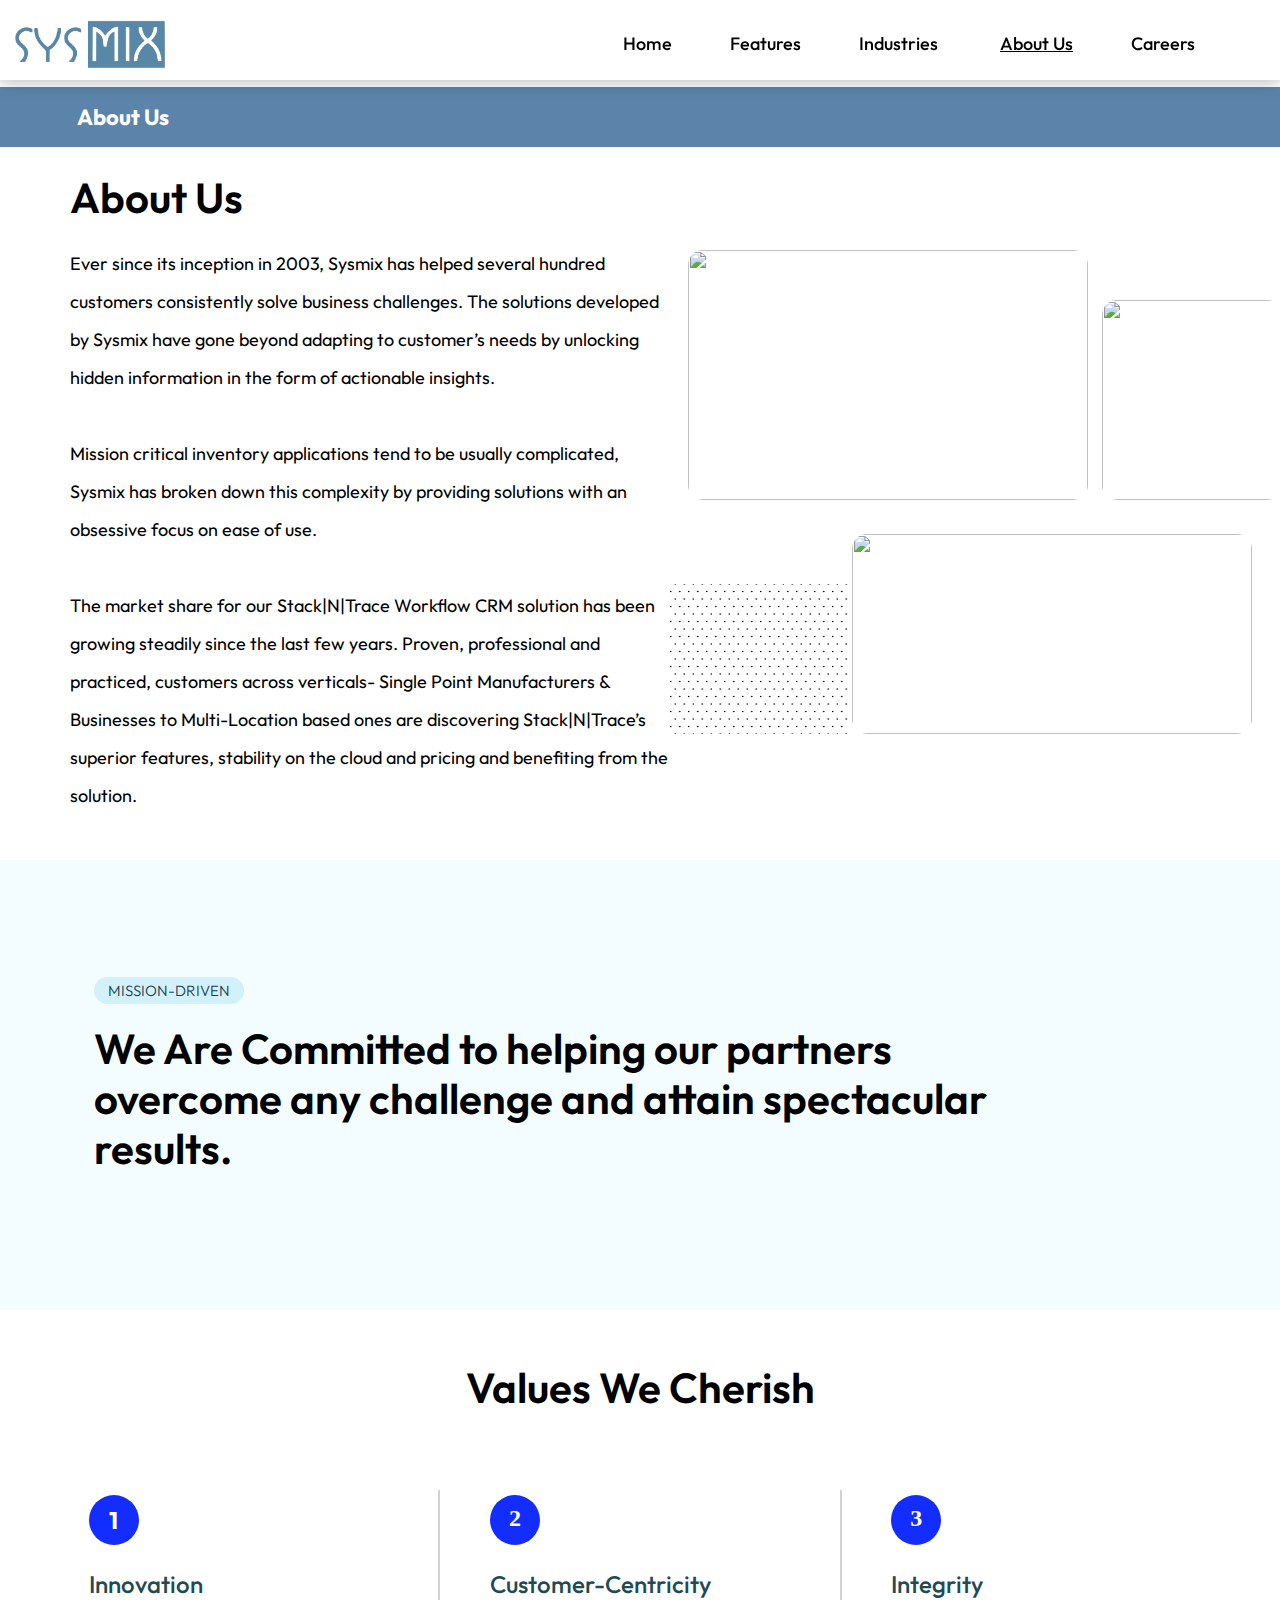
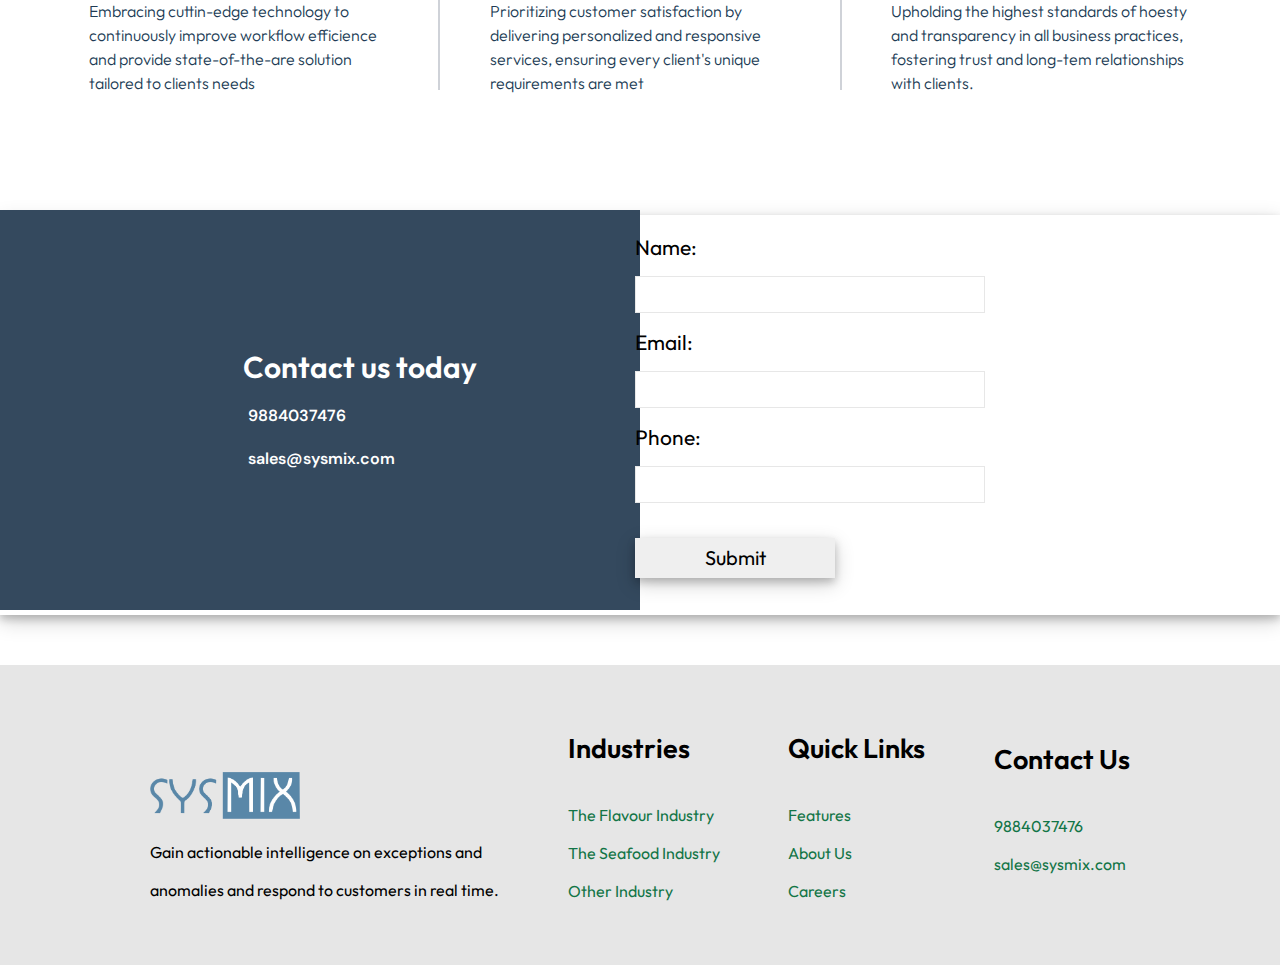
==== commit e55361ca: "made changes" ====
--- a/aboutus.html
+++ b/aboutus.html
@@ -19,7 +19,7 @@
          <nav class="nav container">
             <div class="nav__data">
                <a href="index.html" class="nav__logo">
-                  <img style="width: 150px; height: 47px; position: relative;right:130px;" src="./images/Page 2sysmix logo.png" alt="">
+                  <img style="width: 150px; height: 47px; position:fixed;left:15px;;right:130px;" src="./images/Page 2sysmix logo.png" alt="">
                </a>
                
                <div class="nav__toggle" id="nav-toggle">
@@ -50,7 +50,7 @@
                      </div>
                      <ul class="dropdown__menu"  >
                        <div style=" position: relative;
-                       right: 980px; background-color: #5c84ab; color: #fff; width:1600px;
+                       right: 2000px; background-color: #5c84ab; color: #fff; width:4000px;max-width: 400px;
                        text-align: center;display: flex;
                        justify-content: center;align-items: center; height: 200px;">
                         
@@ -122,8 +122,13 @@
       <div class="images">
          <div class="images-content">
             <img src="https://sysmix.snaptics.agency/wp-content/uploads/2024/07/Module-11.jpg" alt="" srcset="" class="image-1">
+
          <img src="https://sysmix.snaptics.agency/wp-content/uploads/2024/07/8_About_Business_Consulting_Company-Hero-Img_2.jpg" alt="" class="image-2">
+
+         <img src="./dot.png" alt="" style="width: 180px; height: 150px;">
+
          <img src="https://sysmix.snaptics.agency/wp-content/uploads/2024/07/8_About_Business_Consulting_Company-Hero-Img_3.jpg" alt="" srcset="" class="image-3">
+         
          </div>
       </div>
    </div>
@@ -181,14 +186,16 @@
        <!-- start of workwithus-section -->
        <div class="workwithus-section">
          <div class="content">
+           <div style="margin: 0 auto;">
             <h2>Contact us today</h2>
             <p><i class="fa-solid fa-phone" style="color: #fff; margin-right: 5px;"></i> 9884037476</p>
             <p><i class="fa-solid fa-envelope" style="color: #fff; margin-right: 5px;"></i> sales@sysmix.com</p>
+           </div>
          </div>
          <div class="form">
             <form>
-               <label for="fname">Name:</label><br>
-               <input type="text" id="fname" name="fname" style="margin: 10px 0px;"><br>
+               <label for="fname" >Name:</label><br>
+               <input type="text" id="fname" name="fname" style="margin: 10px 0px;" ><br>
                <label for="lname">Email:</label><br>
                <input type="text" id="lname" name="lname" style="margin: 10px 0px;"> <br>
                <label for="lphone">Phone:</label><br>
@@ -204,9 +211,9 @@
 
       <!-- start of footer section -->
       <div class="footer">
-         <div class="content-1">
-            <img src="./images/Page 2sysmix logo.png" alt="">
-            <p>Gain actionable intelligence on exceptions and <br>anomalies and respond to customers in real <br> time.</p>
+         <div class="content-1" style="margin-left: 150px;">
+            <img src="./images/Page 2sysmix logo.png" alt="" style="width: 150px; height: 47px;">
+            <p>Gain actionable intelligence on exceptions and <br>anomalies and respond to customers in real time.</p>
          </div>
          <div class="content-2">
             <h1>Industries</h1>
@@ -224,7 +231,7 @@
                <a href="career.html"><li><i class="fa-solid fa-check" style="color:#000;"></i> Careers</li></a>
             </ul>
          </div>
-         <div class="content-4">
+         <div class="content-4" style="margin-right: 150px;">
             <h1>Contact Us</h1>
             <ul>
                <a href=""><li><i class="fa-solid fa-phone"style="color:#000;"></i> 9884037476</li></a>
--- a/aboutus.css
+++ b/aboutus.css
@@ -389,7 +389,7 @@
     font-weight: 500px;
     line-height: 38px;
     position: relative;
-    left: 50px;
+    left: 77px;
   }
   /* end of career section */
 
@@ -676,6 +676,7 @@
       object-fit: fill;
       border-radius: 15px;
       position: relative;
+      animation: 3s ease-in 1s infinite reverse both running slidein;
     }
     .aboutus-section .images .images-content .image-2{
       width: 180px;
@@ -684,12 +685,15 @@
       object-fit: fill;
       position: relative;
       left: 30px;
+      animation: 3s ease-in 1s infinite reverse both running slidein;
     }
     .aboutus-section .images .image-3{
       width: 400px;
       height: 200px;
       margin-top: 30px;
       border-radius: 15px;
+      animation: 3s ease-in 1s infinite reverse both running slidein;
+     
     }
   }
 
@@ -999,6 +1003,7 @@
   height: 50px;
   font-size: 24px;
   font-weight: bold;
+  font-family: "Outfit",sans-serif;
  }
  .values .values-content .content-1 .insidecontent-1 h4{
   color: #204b54;
@@ -1372,13 +1377,9 @@
 .workwithus-section .content{
   flex: 1;
   height: 400px;
-  /* border: 1px solid blue; */
-  display: flex;
-  flex-direction: column;
-  justify-content: center;
   background-color: #34495e;
   color: #fff;
-  text-align: center;
+  text-align: left;
   
 }
 .workwithus-section .content h2{
@@ -1411,6 +1412,8 @@
   flex-direction: column;
   justify-content: center;
   align-items: center;
+  position: relative;
+  right: 150px;
 }
 .workwithus-section .form label{
   font-size: 21px;
@@ -1451,6 +1454,9 @@
   border-style: none;
 }
 }
+.form input{
+  border: 1px solid #e7e7e7;
+}
 /* end fo workwithus-section */
 
 
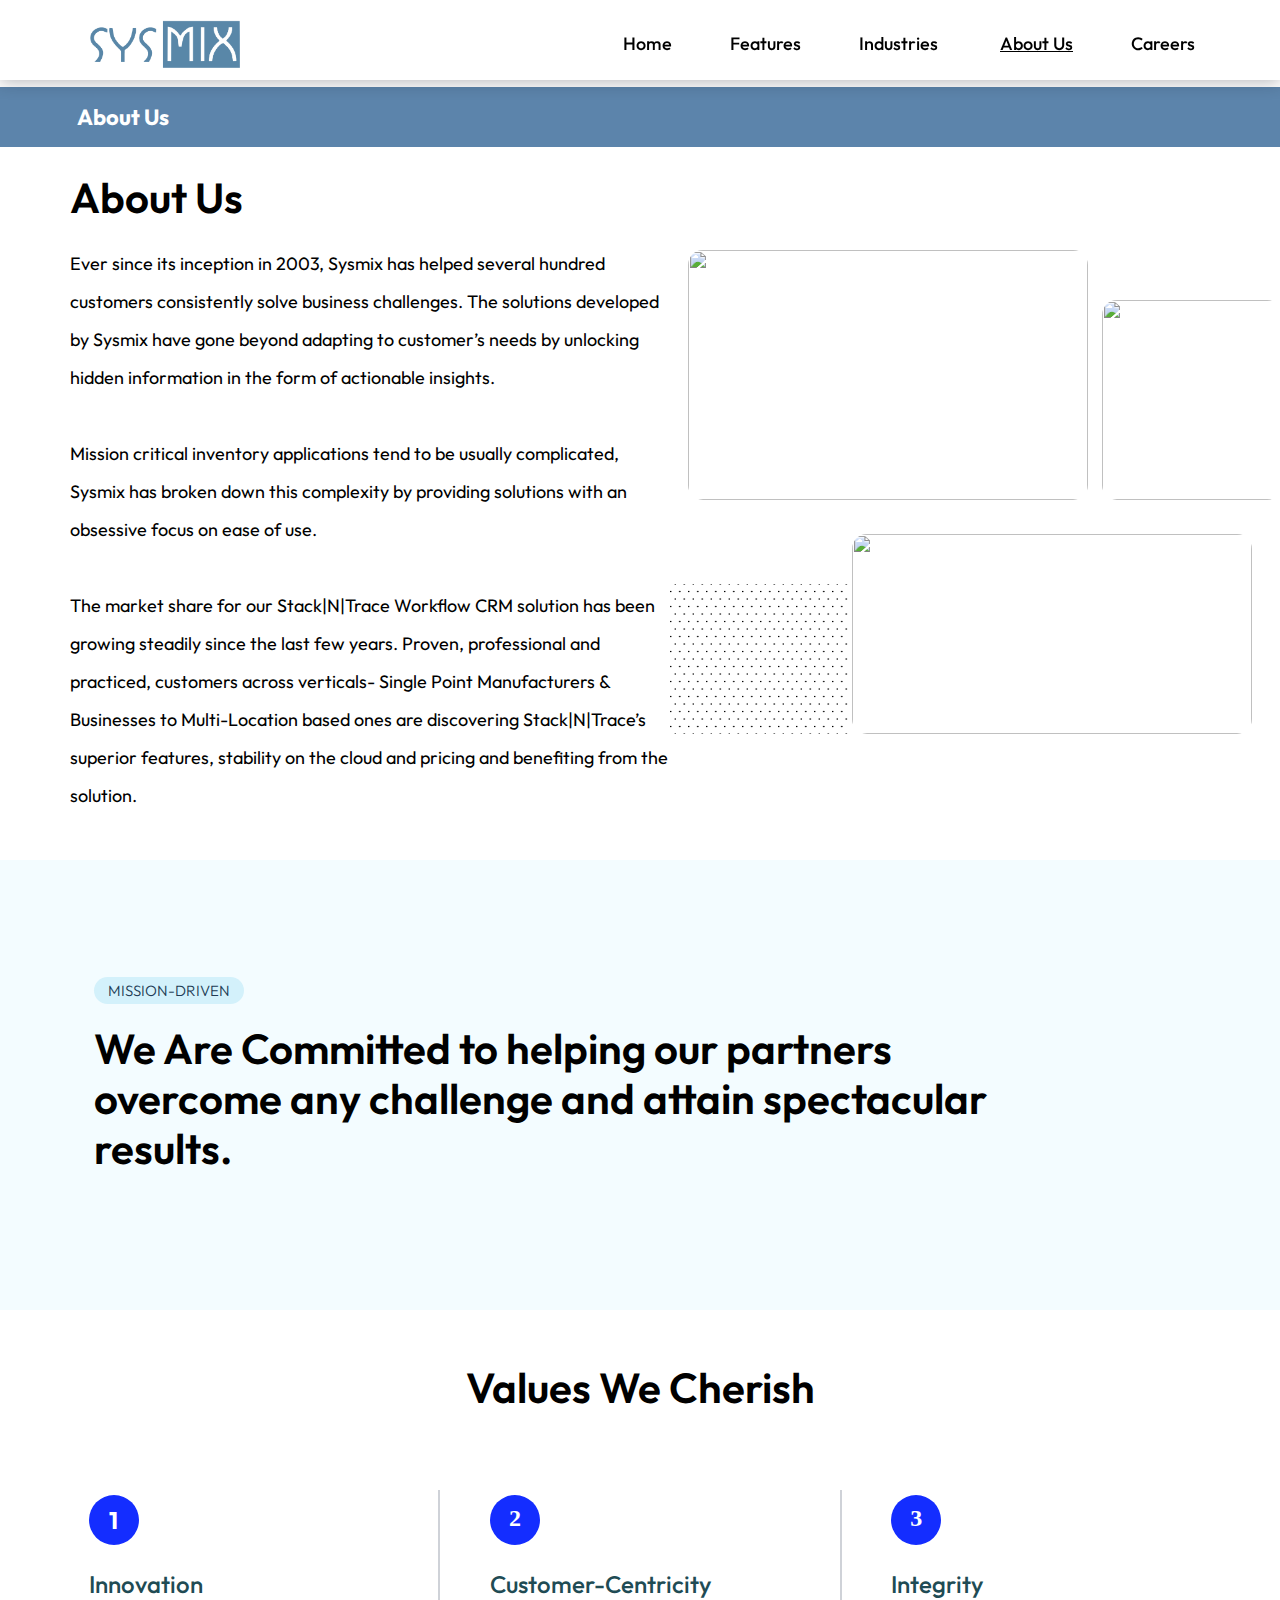
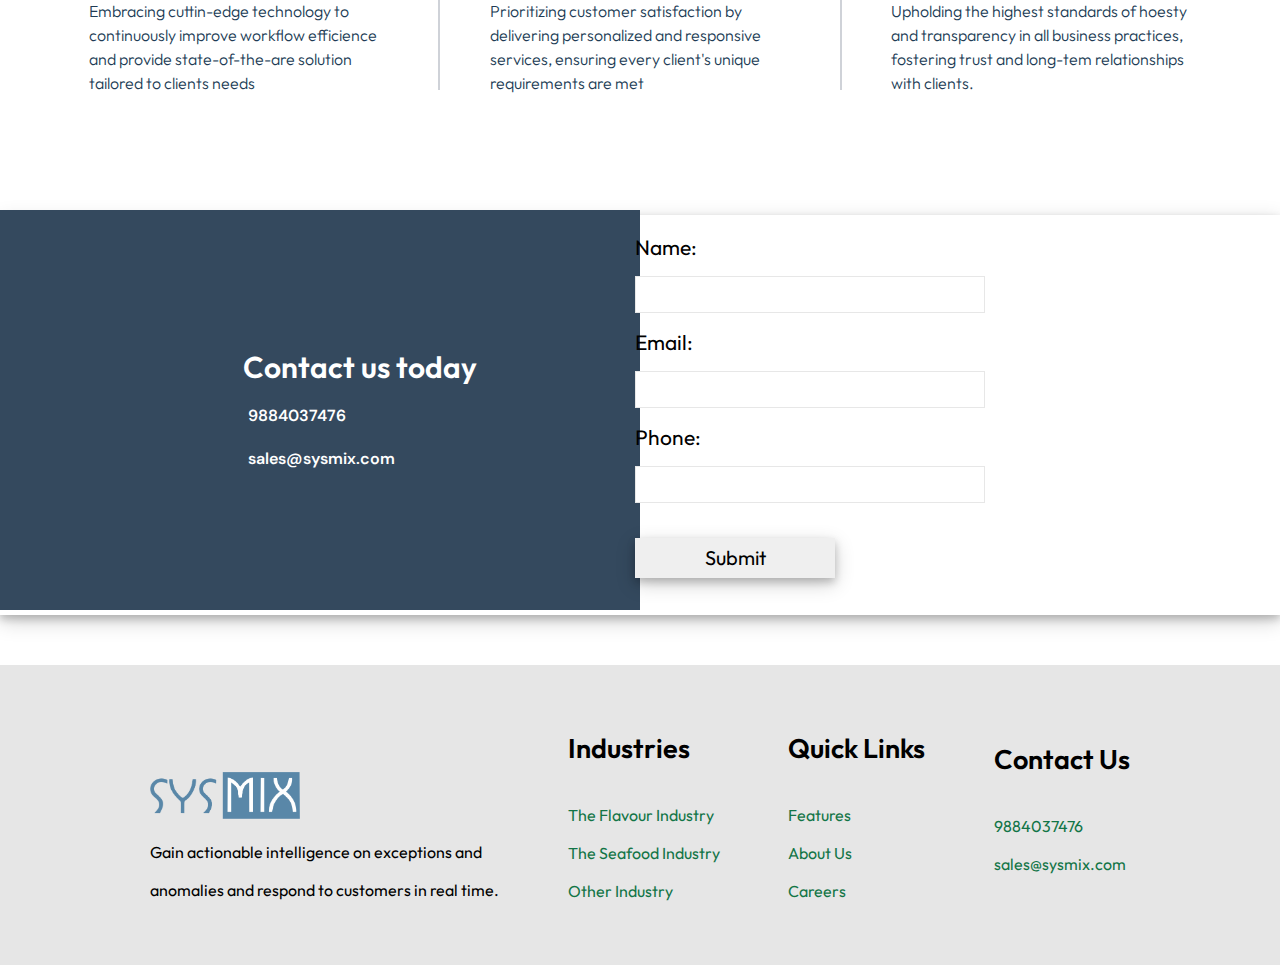
==== commit b142c024: "again made some changes" ====
--- a/aboutus.html
+++ b/aboutus.html
@@ -19,7 +19,7 @@
          <nav class="nav container">
             <div class="nav__data">
                <a href="index.html" class="nav__logo">
-                  <img style="width: 150px; height: 47px; position:fixed;left:15px;;right:130px;" src="./images/Page 2sysmix logo.png" alt="">
+                  <img style="width: 150px; height: 47px; position:fixed;left:90px;;right:130px;" src="./images/Page 2sysmix logo.png" alt="">
                </a>
                
                <div class="nav__toggle" id="nav-toggle">
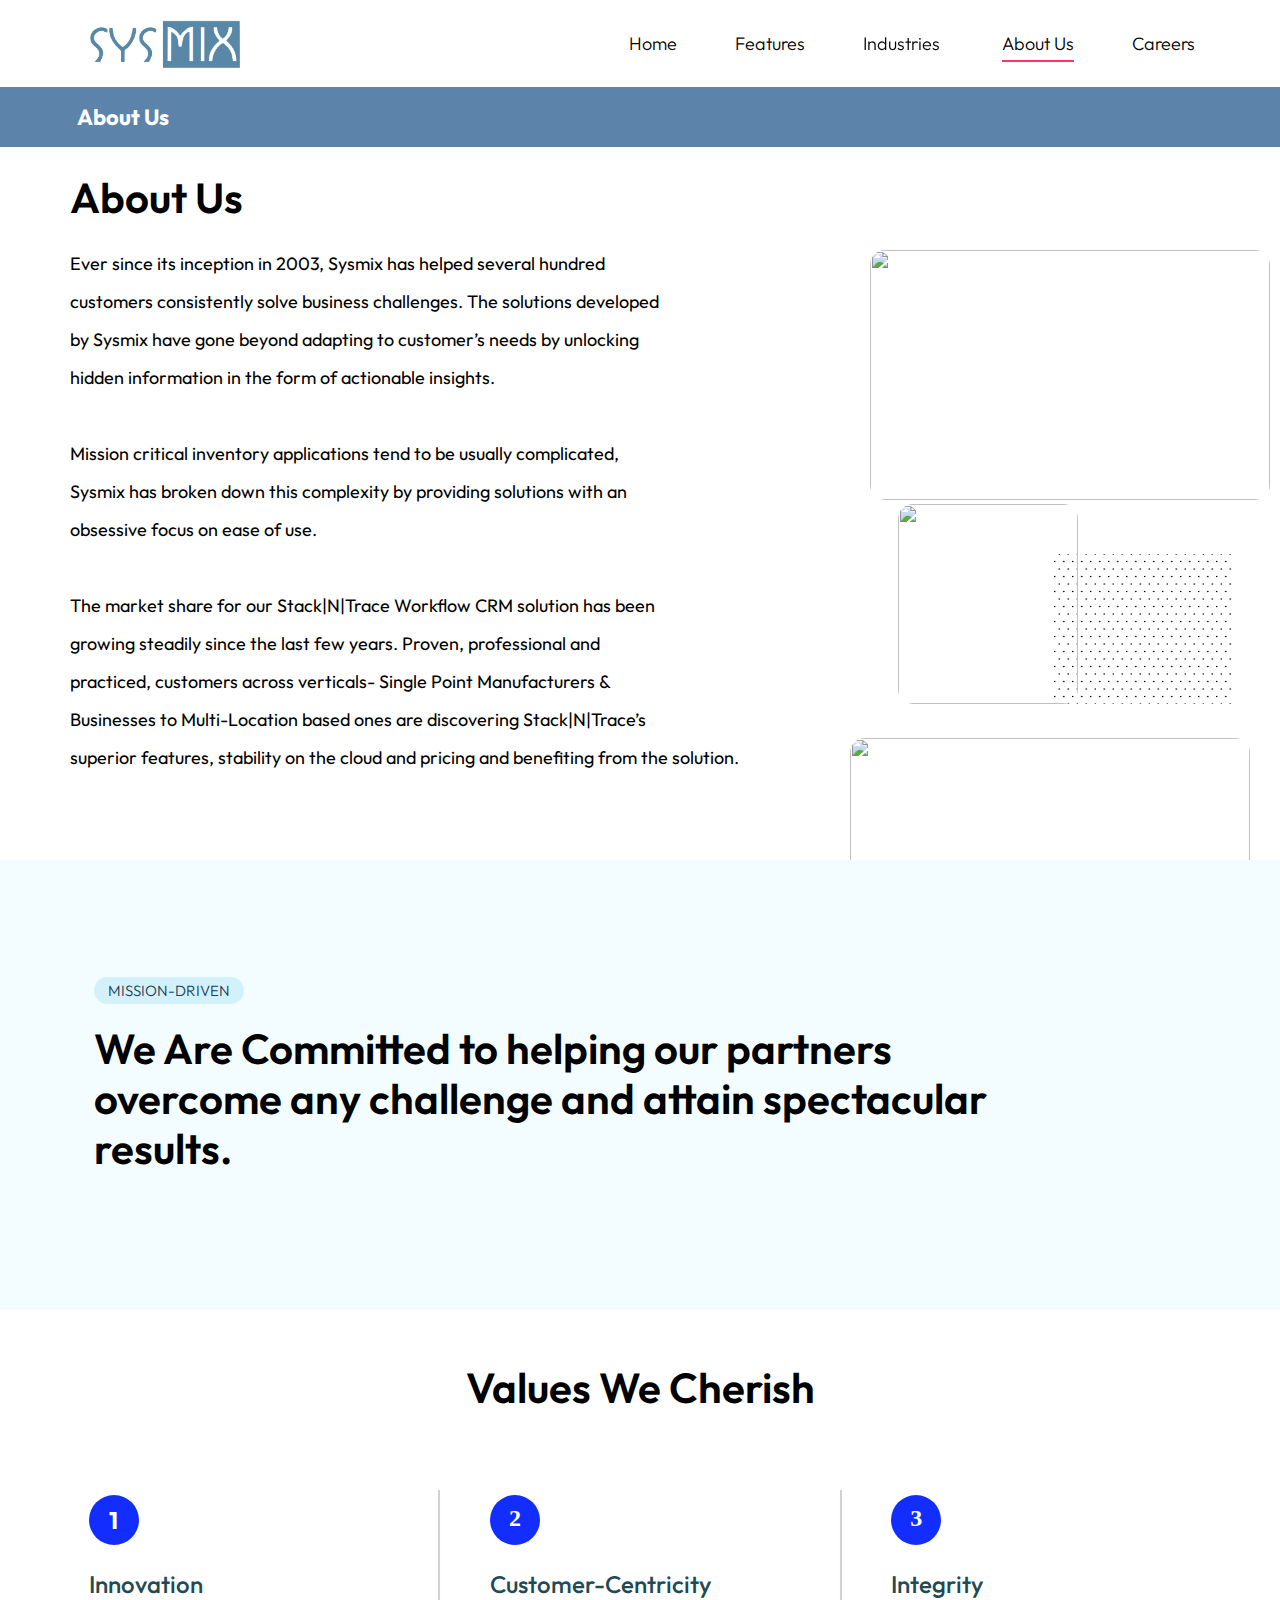
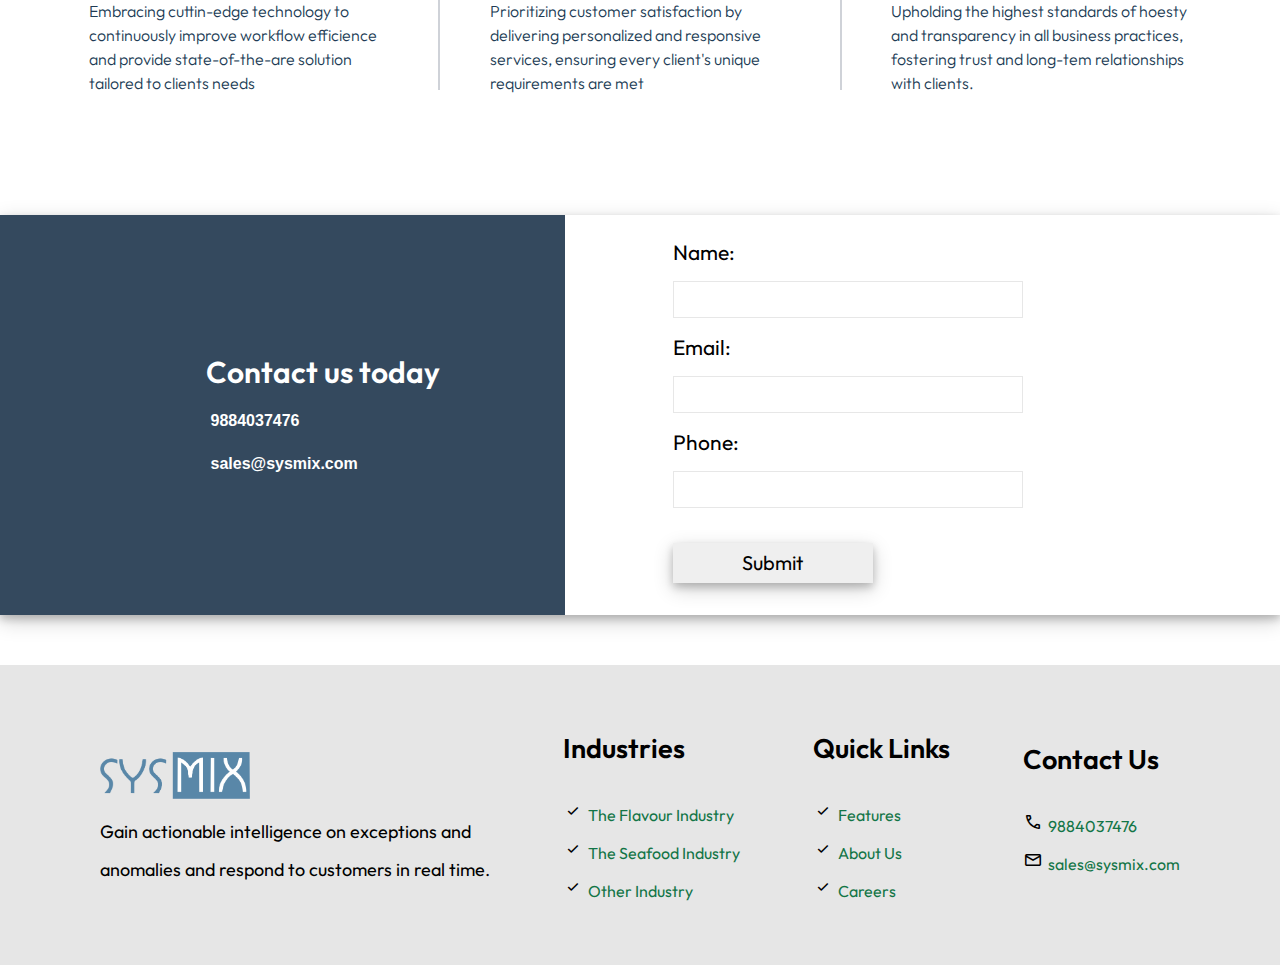
==== commit b414b410: "fitst commit" ====
--- a/aboutus.html
+++ b/aboutus.html
@@ -5,96 +5,107 @@
     <meta name="viewport" content="width=device-width, initial-scale=1.0">
     <title></title>
     <link href="https://cdn.jsdelivr.net/npm/remixicon@3.2.0/fonts/remixicon.css" rel="stylesheet">
-    <link rel="stylesheet" href="https://cdnjs.cloudflare.com/ajax/libs/font-awesome/6.6.0/css/all.min.css" integrity="sha512-Kc323vGBEqzTmouAECnVceyQqyqdsSiqLQISBL29aUW4U/M7pSPA/gEUZQqv1cwx4OnYxTxve5UMg5GT6L4JJg==" crossorigin="anonymous" referrerpolicy="no-referrer" />
     <link
     rel="stylesheet"
     href="https://cdnjs.cloudflare.com/ajax/libs/animate.css/4.1.1/animate.min.css"
   />
     <link rel="stylesheet" href="./aboutus.css">
+    <link rel="stylesheet" href="https://fonts.googleapis.com/css2?family=Material+Symbols+Outlined:opsz,wght,FILL,GRAD@20..48,100..700,0..1,-50..200" />
+  <style>
+    .material-symbols-outlined {
+      font-variation-settings:
+      'FILL' 0,
+      'wght' 400,
+      'GRAD' 0,
+      'opsz' 20
+    }
+    </style>
 </head>
-<body>
+<body style="overflow-x: hidden;">
     <!-- start of navbar-section -->
-    <header class="header" style="background-color: #fff; height: 80px; font-family: 'Outfit',sans-serif; font-style: normal; font-weight: 500;
-      color: #000; line-height: 20px;font-size: 18px;">
-         <nav class="nav container">
-            <div class="nav__data">
-               <a href="index.html" class="nav__logo">
-                  <img style="width: 150px; height: 47px; position:fixed;left:90px;;right:130px;" src="./images/Page 2sysmix logo.png" alt="">
-               </a>
-               
-               <div class="nav__toggle" id="nav-toggle">
-                  <i class="ri-menu-line nav__burger"></i>
-                  <i class="ri-close-line nav__close"></i>
-               </div>
-            </div>
-
-            <!--=============== NAV MENU ===============-->
-            <div class="nav__menu" id="nav-menu">
-               <ul class="nav__list">
-                  <li class="nav-link active-link">
-                     <a href="index.html" class="nav__link" >Home</a>
-                  </li>
-                  <li class="nav-link">
-                     <a href="/features.html" class="nav__link">Features</a>
-                  </li>
-
-                  <!--=============== DROPDOWN 1 ===============-->
+    <header class="header" style="background-color: #fff; height: 80px; font-family: 'Outfit',sans-serif; font-style: normal; font-weight:300;
+    color: #000; line-height: 20px;font-size: 18px;">
+       <nav class="nav container">
+          <div class="nav__data">
+             <a href="index.html" class="nav__logo">
+                <img style="width: 150px; height: 47px; position:fixed;left:90px;" src="./images/Page 2sysmix logo.png" alt="">
+             </a>
+             
+             <div class="nav__toggle" id="nav-toggle">
+                <i class="ri-menu-line nav__burger"></i>
+                <i class="ri-close-line nav__close"></i>
+             </div>
+          </div>
+
+          <!--=============== NAV MENU ===============-->
+          <div class="nav__menu" id="nav-menu">
+             <ul class="nav__list">
+                <li class="nav-link active-link">
+                   <a href="index.html" class="nav__link">Home</a>
+                </li>
+                <li class="nav-link">
+                   <a href="features.html" class="nav__link">Features</a>
+                </li>
+
+                <!--=============== DROPDOWN 1 ===============-->
+              
                 
+                
+
+                <!--=============== DROPDOWN 2 ===============-->
+                <li class="dropdown__item"  >
+                  <a href="flavourindustry.html">
+                   <div class="nav__link"  >
+                      Industries <i class="ri-arrow-down-s-line dropdown__arrow"></i>
+                   </div>
+                  </a>
+                   <ul class="dropdown__menu">
+                     <div style=" position: relative;top: -10px;
+                     right: 2000px; background-color: #5c84ab; color: #fff; width:4000px;max-width: 4000px;box-sizing: border-box;
+                     text-align: center;display: flex;
+                     justify-content: center;align-items: center; height: 200px;flex: 1;">
+                      
+                         <li class="nav-link" style=" margin: 15px 0px; ">
+                            <a href="flavourindustry.html" class="dropdown__link">
+                                Flavour Industry
+                            </a>   
+                                                 
+                         </li>
+ 
+                         <li class="nav-link">
+                            <a href="seafoodindustry.html" class="dropdown__link">
+                                Sea Food Industry
+                                
+                            </a>
+                            
+                         </li>
+                      
+
+                   
+                         <li class="nav-link">
+                            <a href="otherindustries.html" class="dropdown__link">
+                                Other Industries
+                            </a>
+                            
+                         </li>
+                      
+                     </div>
+                   </ul>
                   
+                </li>
+
+                <li class="nav-link">
+                   <a href="aboutus.html" class="nav__link" style="text-decoration: underline;text-decoration-color: #ff3465;text-decoration-thickness: 2px; text-underline-offset: 10px;">About Us</a>
+                   <div class="underline"></div>
+                </li>
+                <li class="nav-link"> 
+                   <a href="career.html" class="nav__link">Careers</a>
                   
-
-                  <!--=============== DROPDOWN 2 ===============-->
-                  <li class="dropdown__item">
-                     <div class="nav__link" >
-                        Industries <i class="ri-arrow-down-s-line dropdown__arrow"></i>
-                     </div>
-                     <ul class="dropdown__menu"  >
-                       <div style=" position: relative;
-                       right: 2000px; background-color: #5c84ab; color: #fff; width:4000px;max-width: 400px;
-                       text-align: center;display: flex;
-                       justify-content: center;align-items: center; height: 200px;">
-                        
-                           <li class="nav-link" style=" margin: 15px 0px; ">
-                              <a href="flavourindustry.html" class="dropdown__link">
-                                  Flavour Industry
-                              </a>   
-                                                   
-                           </li>
-   
-                           <li class="nav-link">
-                              <a href="seafoodindustry.html" class="dropdown__link">
-                                  Sea Food Industry
-                                  
-                              </a>
-                              
-                           </li>
-                        
-
-                     
-                           <li class="nav-link">
-                              <a href="otherindustries.html" class="dropdown__link">
-                                  Other Industries
-                              </a>
-                              
-                           </li>
-                        
-                       </div>
-                     </ul>
-                    
-                  </li>
-
-                  <li class="nav-link">
-                     <a href="aboutus.html" class="nav__link" style="text-decoration: underline;">About Us</a>
-                     <div class="underline"></div>
-                  </li>
-                  <li class="nav-link"> 
-                     <a href="career.html" class="nav__link">Careers</a>
-                    
-                  </li>
-               </ul>
-            </div>
-         </nav>
-      </header>
+                </li>
+             </ul>
+          </div>
+       </nav>
+    </header>
     <!-- end of navbar-section -->
 
     <!-- start of careers section -->
@@ -193,15 +204,18 @@
            </div>
          </div>
          <div class="form">
-            <form>
+              <div style="position: relative; right: 150px;">
+               <form action="https://api.web3forms.com/submit" method="POST">
+                  <input type="hidden" name="access_key" value="YOUR_ACCESS_KEY_HERE">
                <label for="fname" >Name:</label><br>
-               <input type="text" id="fname" name="fname" style="margin: 10px 0px;" ><br>
+               <input type="text" id="fname" name="Name:" style="margin: 10px 0px;" ><br>
                <label for="lname">Email:</label><br>
-               <input type="text" id="lname" name="lname" style="margin: 10px 0px;"> <br>
+               <input type="email" id="lname" name="Email:" style="margin: 10px 0px;"> <br>
                <label for="lphone">Phone:</label><br>
-               <input type="email" id="lphone" name="lphone" style="margin: 10px 0px;" > <br>
+               <input type="phone" id="lphone" name="Phone:" style="margin: 10px 0px;" > <br>
                <button>Submit</button>
              </form>
+              </div>
          </div>
    
         </div>
@@ -211,31 +225,36 @@
 
       <!-- start of footer section -->
       <div class="footer">
-         <div class="content-1" style="margin-left: 150px;">
+         <div class="content-1" style="margin-left:100px;margin-bottom: 40px;">
             <img src="./images/Page 2sysmix logo.png" alt="" style="width: 150px; height: 47px;">
             <p>Gain actionable intelligence on exceptions and <br>anomalies and respond to customers in real time.</p>
          </div>
          <div class="content-2">
             <h1>Industries</h1>
             <ul>
-                <a href="flavourindustry.html"><li><i class="fa-solid fa-check" style="color:#000;"></i> The Flavour Industry</li></a>
-               <a href="seafoodindustry.html"><li><i class="fa-solid fa-check" style="color:#000;"></i> The Seafood Industry</li></a>
-               <a href="otherindustries.html"><li><i class="fa-solid fa-check" style="color:#000;"></i> Other Industry</li></a>
+                <a href="flavourindustry.html"><li><span class="material-symbols-outlined" style="font-size: 20px; color: black; margin-right:5px;">check</span>The Flavour Industry</li></a>
+               <a href="seafoodindustry.html"><li><span class="material-symbols-outlined" style="font-size: 20px; color: black; margin-right:5px;">check</span>The Seafood Industry</li></a>
+               <a href="otherindustries.html"><li><span class="material-symbols-outlined" style="font-size: 20px; color: black; margin-right:5px;">check</span>Other Industry</li></a>
             </ul>
          </div>
          <div class="content-3">
             <h1>Quick Links</h1>
             <ul>
-               <a href="features.html"><li><i class="fa-solid fa-check" style="color:#000;"></i> Features</li></a>
-               <a href="aboutus.html"><li><i class="fa-solid fa-check" style="color:#000;"></i> About Us</li></a>
-               <a href="career.html"><li><i class="fa-solid fa-check" style="color:#000;"></i> Careers</li></a>
+               <a href="features.html"><li><span class="material-symbols-outlined" style="font-size: 20px; color: black; margin-right:5px;">check</span>Features</li></a>
+               <a href="aboutus.html"><li><span class="material-symbols-outlined" style="font-size: 20px; color: black; margin-right:5px;">check</span>About Us</li></a>
+               <a href="career.html"><li><span class="material-symbols-outlined" style="font-size: 20px; color: black; margin-right:5px;">check</span>Careers</li></a>
             </ul>
          </div>
-         <div class="content-4" style="margin-right: 150px;">
+         <div class="content-4" style="margin-right: 100px;">
             <h1>Contact Us</h1>
             <ul>
-               <a href=""><li><i class="fa-solid fa-phone"style="color:#000;"></i> 9884037476</li></a>
-               <a href=""><li><i class="fa-solid fa-envelope " style="color:#000;"></i> sales@sysmix.com</li></a>
+               <a href=""><li><span class="material-symbols-outlined" style="font-size: 20px;
+               color: #000; margin-right:5px;">
+                  call</span>9884037476</li></a>
+               <a href=""><li><span class="material-symbols-outlined" style="font-size:20px;
+               margin-right:5px;
+               color: #000;">
+                  mail</span>sales@sysmix.com</li></a>
                <div style="display: flex;flex-direction: row; margin-top: 6px;">
                   <i class="fa-brands fa-facebook-f " style="margin: 5px 5px; cursor: pointer;"></i>
                   <i class="fa-brands fa-instagram" style="margin: 5px 5px; cursor: pointer;"></i>
--- a/aboutus.css
+++ b/aboutus.css
@@ -73,7 +73,7 @@
   left: 0;
   width: 100%;
   background-color: var(--black-color);
-  box-shadow: 0 2px 16px hsla(220, 32%, 8%, .3);
+  /* box-shadow: 0 2px 16px hsla(220, 32%, 8%, .3); */
   z-index: var(--z-fixed);
 }
 
@@ -354,13 +354,16 @@
 }
 .nav__menu .nav__list .nav-link:hover{
   text-decoration: underline;
+  text-decoration-color: #ff3465;
+  text-decoration-thickness: 2px;
+  text-underline-offset: 10px;
   
 }
 .header .container .nav__menu .nav__list .nav__link  {
 font-family: "Outfit", sans-serif;
 font-style: normal;
 font-size: 18px;
-font-weight: 500;
+font-weight:300;
 line-height: 20px;
 color: #000;
 margin: 0 5px;
@@ -627,6 +630,7 @@
       display: flex;
       flex-direction: row;
       justify-content: space-between;
+      gap: 150px;
     
     }
     .aboutus-section .content{
@@ -657,6 +661,12 @@
       position: relative;
       left: 20px;
       margin: 10px 0px;
+      box-sizing: border-box;
+      max-width: 100%;
+      width: 100%;
+      white-space: nowrap;
+      overflow: hidden;
+      text-overflow: ellipsis;
     }
     .aboutus-section .images{
       flex: 1;
@@ -676,7 +686,9 @@
       object-fit: fill;
       border-radius: 15px;
       position: relative;
-      animation: 3s ease-in 1s infinite reverse both running slidein;
+      /* animation: 3s ease-in 1s infinite reverse both running slidein; */
+      animation: fadeInDown 1s ease-out;
+      
     }
     .aboutus-section .images .images-content .image-2{
       width: 180px;
@@ -685,19 +697,53 @@
       object-fit: fill;
       position: relative;
       left: 30px;
-      animation: 3s ease-in 1s infinite reverse both running slidein;
+      /* animation: 3s ease-in 1s infinite reverse both running slidein; */
+      animation: fadeInRight 1s ease-out;
     }
     .aboutus-section .images .image-3{
       width: 400px;
       height: 200px;
       margin-top: 30px;
       border-radius: 15px;
-      animation: 3s ease-in 1s infinite reverse both running slidein;
-     
+      /* animation: 3s ease-in 1s infinite reverse both running slidein; */
+     animation: fadeInLeft 1s ease-out;
     }
   }
 
 /* end of about-us section */
+
+ /* start of animation */
+  @keyframes fadeInDown {
+    0%{
+      opacity: 0;
+      transform: translateY(-20px);
+    }
+    100%{
+      opacity: 1;
+      transform: translateY(0);
+    }
+  }
+ @keyframes fadeInRight{
+  0%{
+    opacity: 0;
+    transform: translateX(-20px);
+  }
+  100%{
+    opacity: 1;
+    transform: translateX(0);
+  }
+ }
+ @keyframes fadeInLeft{
+  0%{
+    opacity: 0;
+    transform: translateX(-20px);
+  }
+  100%{
+    opacity: 1;
+    transform: translateX(0);
+  }
+ }
+ /* end of animation */
 
 
   /* start of mission driven-session */
@@ -1372,6 +1418,8 @@
   flex-direction: row;
   align-items: center;
   justify-content: center;
+  flex-wrap: wrap;
+  gap: 150px;
   box-shadow: 0 4px 8px 0 rgba(0, 0, 0, 0.2), 0 6px 20px 0 rgba(0, 0, 0, 0.19);
 }
 .workwithus-section .content{
@@ -1380,6 +1428,7 @@
   background-color: #34495e;
   color: #fff;
   text-align: left;
+  box-sizing: border-box;
   
 }
 .workwithus-section .content h2{
@@ -1394,7 +1443,7 @@
   margin: 10px 0px;
 }
 .workwithus-section .content p{
-  font-family: "DM Sans", sans-serif;
+  font-family: "Outift", sans-serif;
   font-style: normal;
   font-size: 16px;
   font-weight: 600;
@@ -1413,7 +1462,8 @@
   justify-content: center;
   align-items: center;
   position: relative;
-  right: 150px;
+  /* right: 150px; */
+  box-sizing: border-box;
 }
 .workwithus-section .form label{
   font-size: 21px;
@@ -1826,7 +1876,7 @@
   .footer .content-1 p{
     font-family: "Outfit",sans-serif;
     font-style: normal;
-    font-size: 16px;
+    font-size: 18px;
     font-weight: 400;
     line-height: 38px;
     color: #000;
@@ -1848,7 +1898,7 @@
   .footer .content-2 ul a li{
     font-family: "Outfit", sans-serif;
     font-style: normal;
-    size: 16px;
+    size: 18px;
     font-weight: 400;
     line-height: 38px;
     
@@ -1870,7 +1920,7 @@
   .footer .content-3 ul a li{
     font-family: "Outfit", sans-serif;
     font-style: normal;
-    size: 16px;
+    size: 18px;
     font-weight: 400;
     line-height: 38px;
     
@@ -1896,7 +1946,7 @@
   .footer .content-4 ul a li{
     font-family: "Outfit", sans-serif;
     font-style: normal;
-    size: 16px;
+    size: 18px;
     font-weight: 400;
     line-height: 38px;
     
